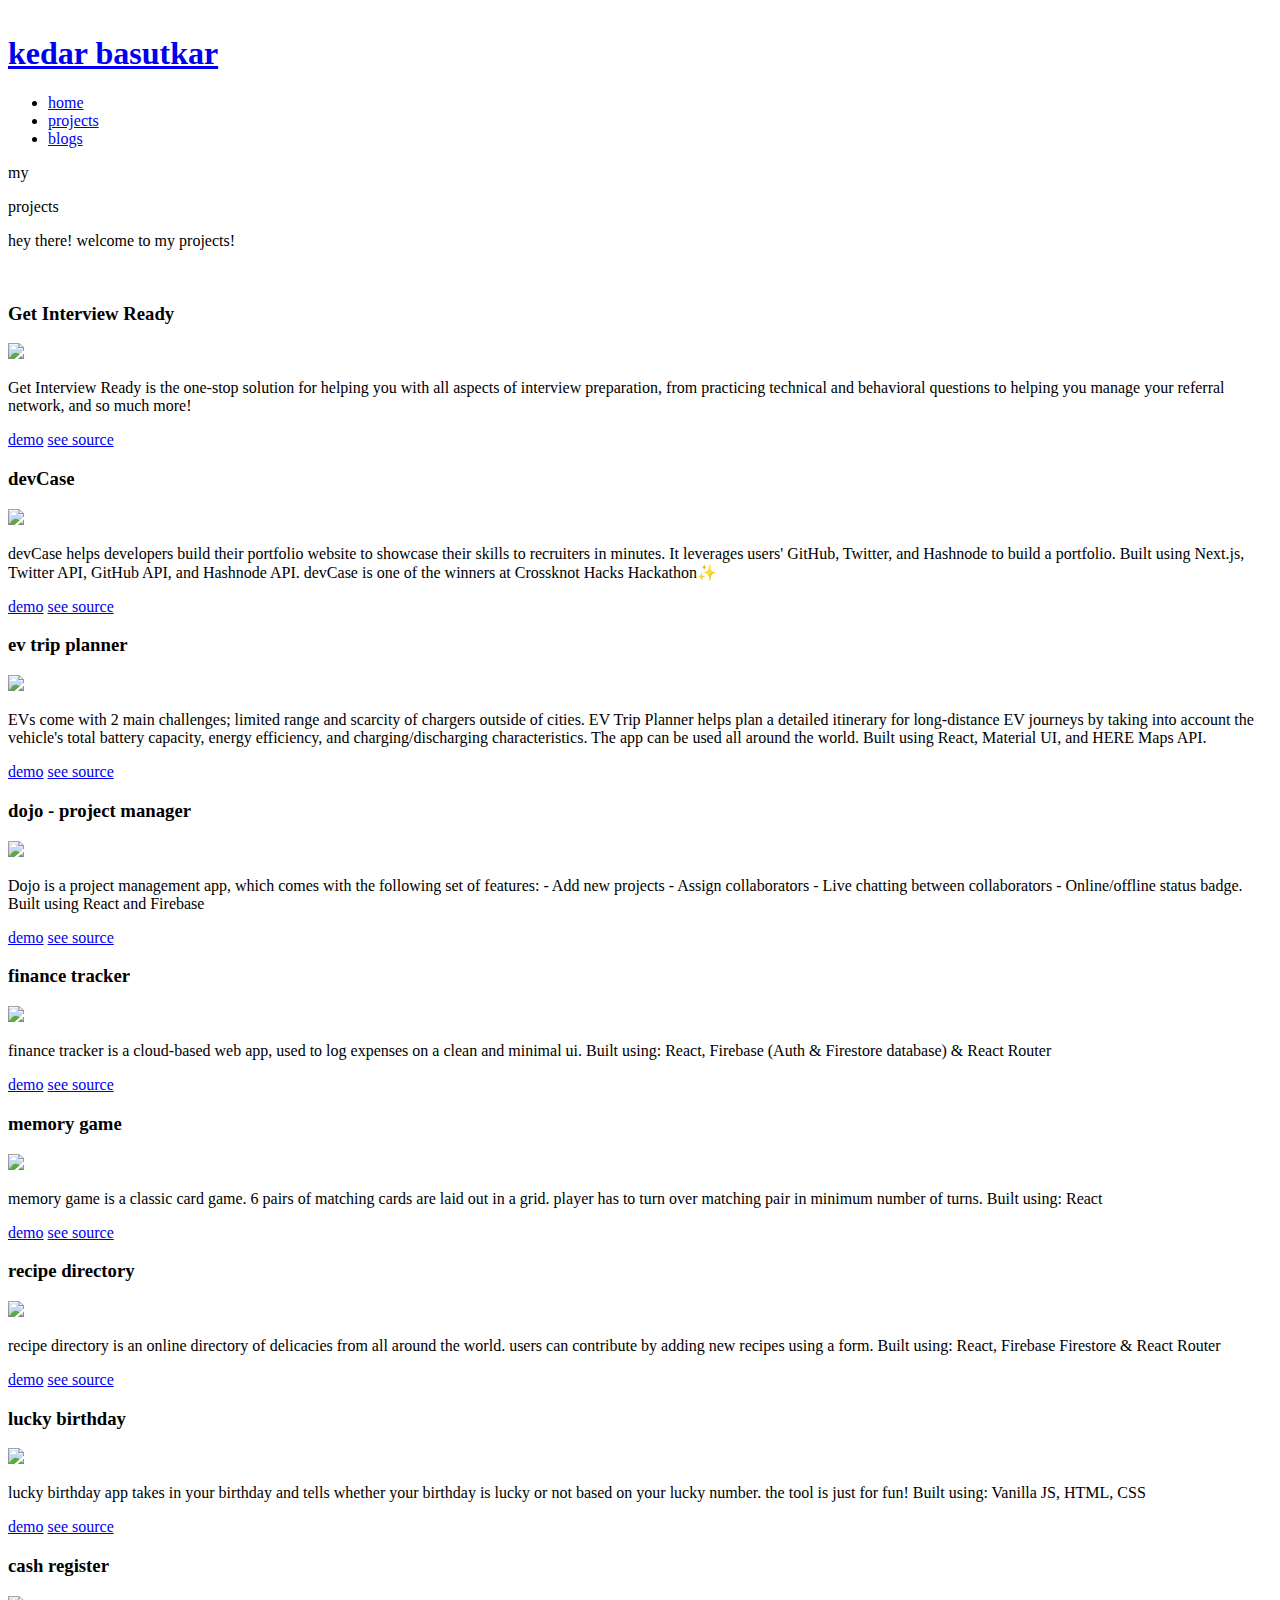
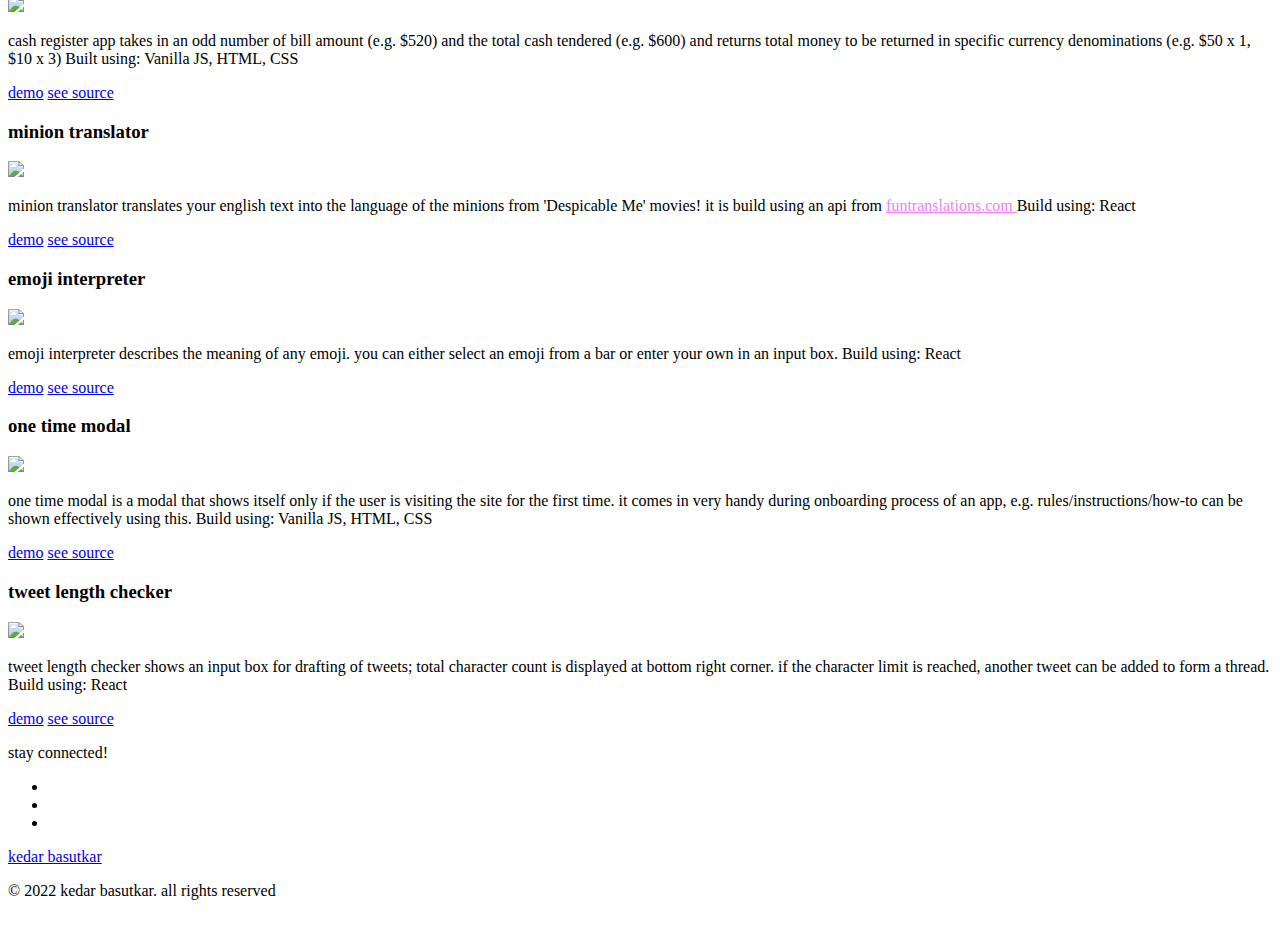
==== projects/index.html @ 1f0750a3 "Create index.html" ====
<!DOCTYPE html>
<html lang="en">
  <head>
    <meta charset="UTF-8" />
    <meta http-equiv="X-UA-Compatible" content="IE=edge" />
    <meta name="viewport" content="width=device-width, initial-scale=1.0" />
    <link href="styles.css" rel="stylesheet" />
    <link
      rel="apple-touch-icon"
      sizes="180x180"
      href="./assets/favicon/apple-touch-icon.png"
    />
    <link
      rel="icon"
      type="image/png"
      sizes="32x32"
      href="./assets/favicon/favicon-32x32.png"
    />
    <link
      rel="icon"
      type="image/png"
      sizes="16x16"
      href="./assets/favicon/favicon-16x16.png"
    />
    <link rel="manifest" href="./assets/favicon/site.webmanifest" />
    <title>kedar's portfolio</title>
  </head>
  <body>
    <header>
      <table>
        <tr>
          <td class="color1"></td>
          <td class="color2"></td>
          <td class="color3"></td>
          <td class="color4"></td>
        </tr>
      </table>
      <div class="container-header">
        <h1>
          <a href="index.html">kedar basutkar</a>
        </h1>
        <nav class="navbar">
          <ul class="nav-list">
            <li class="nav-li">
              <a class="nav-link" href="index.html">home</a>
            </li>
            <li class="nav-li">
              <a class="nav-link current-page" href="projects.html">projects</a>
            </li>
            <li class="nav-li">
              <a class="nav-link" href="blogs.html">blogs</a>
            </li>
          </ul>
        </nav>
      </div>
    </header>

    <section>
      <div class="container">
        <div class="main-info">
          <div>
            <p class="name first-name">my</p>
            <p class="name last-name">projects</p>
            <p class="message">hey there! welcome to my projects!</p>
          </div>
        </div>
        <img src="./assets/hero-projects.svg" alt="" class="img-hero" />
      </div>
      <div class="projects">
        <div class="project-item">
          <h3>Get Interview Ready</h3>
          <img src="./assets/project-getinterviewready.png" class="project-img" />
          <p>
            Get Interview Ready is the one-stop solution for helping you 
            with all aspects of interview preparation, from practicing 
            technical and behavioral questions to helping you manage your 
            referral network, and so much more!
          </p>
          <a
            href="https://get-interview-ready.vercel.app/"
            target="_blank"
            class="link-demo link-red"
            >demo</a
          >
          <a
            href="https://github.com/get-interview-ready"
            target="_blank"
            class="link-source link-red-light"
            >see source</a
          >
        </div>

        <div class="project-item">
          <h3>devCase</h3>
          <img src="./assets/project-devCase.jpg" class="project-img" />
          <p>
            devCase helps developers build their portfolio website to showcase
            their skills to recruiters in minutes. It leverages users' GitHub,
            Twitter, and Hashnode to build a portfolio. Built using Next.js,
            Twitter API, GitHub API, and Hashnode API. devCase is one of the
            winners at Crossknot Hacks Hackathon✨
          </p>
          <a
            href="https://devcase.vercel.app/"
            target="_blank"
            class="link-demo link-orange"
            >demo</a
          >
          <a
            href="https://github.com/kedaroo/devCase"
            target="_blank"
            class="link-source link-orange-light"
            >see source</a
          >
        </div>

        <div class="project-item">
          <h3>ev trip planner</h3>
          <img src="./assets/project-ev-trip-planner.png" class="project-img" />
          <p>
            EVs come with 2 main challenges; limited range and scarcity of
            chargers outside of cities. EV Trip Planner helps plan a detailed
            itinerary for long-distance EV journeys by taking into account the
            vehicle's total battery capacity, energy efficiency, and
            charging/discharging characteristics. The app can be used all around
            the world. Built using React, Material UI, and HERE Maps API.
          </p>
          <a
            href="https://ev-trip-planner.vercel.app/"
            target="_blank"
            class="link-demo link-red"
            >demo</a
          >
          <a
            href="https://github.com/kedaroo/trip-planner"
            target="_blank"
            class="link-source link-red-light"
            >see source</a
          >
        </div>

        <div class="project-item">
          <h3>dojo - project manager</h3>
          <img src="./assets/project-dojo.png" class="project-img" />
          <p>
            Dojo is a project management app, which comes with the following set
            of features: - Add new projects - Assign collaborators - Live
            chatting between collaborators - Online/offline status badge. Built
            using React and Firebase
          </p>
          <a
            href="https://project-management-app-psi.vercel.app/"
            target="_blank"
            class="link-demo link-orange"
            >demo</a
          >
          <a
            href="https://github.com/kedaroo/project-management-app"
            target="_blank"
            class="link-source link-orange-light"
            >see source</a
          >
        </div>

        <div class="project-item">
          <h3>finance tracker</h3>
          <img src="./assets/project-finance-tracker.png" class="project-img" />
          <p>
            finance tracker is a cloud-based web app, used to log expenses on a
            clean and minimal ui. Built using: React, Firebase (Auth & Firestore
            database) & React Router
          </p>
          <a
            href="https://kedar-finance-tracker.netlify.app/"
            target="_blank"
            class="link-demo link-red"
            >demo</a
          >
          <a
            href="https://github.com/kedaroo/finance-tracker"
            target="_blank"
            class="link-source link-red-light"
            >see source</a
          >
        </div>

        <div class="project-item">
          <h3>memory game</h3>
          <img src="./assets/project-memory-game.png" class="project-img" />
          <p>
            memory game is a classic card game. 6 pairs of matching cards are
            laid out in a grid. player has to turn over matching pair in minimum
            number of turns. Built using: React
          </p>
          <a
            href="https://kedar-memory-game.netlify.app/"
            target="_blank"
            class="link-demo link-orange"
            >demo</a
          >
          <a
            href="https://github.com/kedaroo/memory-game"
            target="_blank"
            class="link-source link-orange-light"
            >see source</a
          >
        </div>

        <div class="project-item">
          <h3>recipe directory</h3>
          <img
            src="./assets/project-recipe-directory.png"
            class="project-img"
          />
          <p>
            recipe directory is an online directory of delicacies from all
            around the world. users can contribute by adding new recipes using a
            form. Built using: React, Firebase Firestore & React Router
          </p>
          <a
            href="https://kedar-recipe-directory.netlify.app/"
            target="_blank"
            class="link-demo link-blue"
            >demo</a
          >
          <a
            href="https://github.com/kedaroo/recipe-directory"
            target="_blank"
            class="link-source link-blue-light"
            >see source</a
          >
        </div>

        <div class="project-item">
          <h3>lucky birthday</h3>
          <img src="./assets/project-lucky-birthday.png" class="project-img" />
          <p>
            lucky birthday app takes in your birthday and tells whether your
            birthday is lucky or not based on your lucky number. the tool is
            just for fun! Built using: Vanilla JS, HTML, CSS
          </p>
          <a
            href="https://kedar-lucky-birthday.netlify.app/"
            target="_blank"
            class="link-demo link-gray"
            >demo</a
          >
          <a
            href="https://github.com/kedaroo/lucky-birthday"
            target="_blank"
            class="link-source link-gray-light"
            >see source</a
          >
        </div>

        <div class="project-item">
          <h3>cash register</h3>
          <img src="./assets/project-cash-register.png" class="project-img" />
          <p>
            cash register app takes in an odd number of bill amount (e.g. $520)
            and the total cash tendered (e.g. $600) and returns total money to
            be returned in specific currency denominations (e.g. $50 x 1, $10 x
            3) Built using: Vanilla JS, HTML, CSS
          </p>
          <a
            href="https://kedar-cash-register.netlify.app/"
            target="_blank"
            class="link-demo link-red"
            >demo</a
          >
          <a
            href="https://github.com/kedaroo/cash-register"
            target="_blank"
            class="link-source link-red-light"
            >see source</a
          >
        </div>

        <div class="project-item">
          <h3>minion translator</h3>
          <img
            src="./assets/project-minion-translator.png"
            class="project-img"
          />
          <p>
            minion translator translates your english text into the language of
            the minions from 'Despicable Me' movies! it is build using an api
            from
            <a
              href="https://funtranslations.com/"
              target="_blank"
              ,
              style="color: violet"
            >
              funtranslations.com
            </a>
            Build using: React
          </p>
          <a
            href="https://kedar-minion-translator.netlify.app/"
            target="_blank"
            class="link-demo link-orange"
            >demo</a
          >
          <a
            href="https://github.com/kedaroo/minion-speak"
            target="_blank"
            class="link-source link-orange-light"
            >see source</a
          >
        </div>

        <div class="project-item">
          <h3>emoji interpreter</h3>
          <img
            src="./assets/project-emoji-interpreter.png"
            class="project-img"
          />
          <p>
            emoji interpreter describes the meaning of any emoji. you can either
            select an emoji from a bar or enter your own in an input box. Build
            using: React
          </p>
          <a
            href="https://kedar-emoji-interpreter.netlify.app/"
            target="_blank"
            class="link-demo link-blue"
            >demo</a
          >
          <a
            href="https://github.com/kedaroo/emoji-interpreter"
            target="_blank"
            class="link-source link-blue-light"
            >see source</a
          >
        </div>

        <div class="project-item">
          <h3>one time modal</h3>
          <img src="./assets/project-one-time-modal.png" class="project-img" />
          <p>
            one time modal is a modal that shows itself only if the user is
            visiting the site for the first time. it comes in very handy during
            onboarding process of an app, e.g. rules/instructions/how-to can be
            shown effectively using this. Build using: Vanilla JS, HTML, CSS
          </p>
          <a
            href="https://one-time-modal.netlify.app/"
            target="_blank"
            class="link-demo link-gray"
            >demo</a
          >
          <a
            href="https://github.com/kedaroo/one-time-modal"
            target="_blank"
            class="link-source link-gray-light"
            >see source</a
          >
        </div>

        <div class="project-item">
          <h3>tweet length checker</h3>
          <img
            src="./assets/project-tweet-length-checker.png"
            class="project-img"
          />
          <p>
            tweet length checker shows an input box for drafting of tweets;
            total character count is displayed at bottom right corner. if the
            character limit is reached, another tweet can be added to form a
            thread. Build using: React
          </p>
          <a
            href="https://kedar-tweet-length-checker.netlify.app/"
            target="_blank"
            class="link-demo link-red"
            >demo</a
          >
          <a
            href="https://github.com/kedaroo/tweet-length-checker"
            target="_blank"
            class="link-source link-red-light"
            >see source</a
          >
        </div>
      </div>
    </section>

    <footer>
      <div class="container-footer">
        <p class="text-center">stay connected!</p>
        <ul class="socials-list">
          <li class="socials-list-item">
            <a href="https://twitter.com/BasutkarKedar" target="_blank">
              <i class="fa-brands fa-twitter social-icon"></i>
            </a>
          </li>
          <li class="socials-list-item">
            <a href="https://github.com/kedaroo" target="_blank">
              <i class="fa-brands fa-github social-icon"></i>
            </a>
          </li>
          <li class="socials-list-item">
            <a
              href="https://www.linkedin.com/in/kedar-basutkar/"
              target="_blank"
            >
              <i class="fa-brands fa-linkedin-in social-icon"></i>
            </a>
          </li>
        </ul>
        <div class="footer-list">
          <p class="footer-name">
            <a href="index.html">kedar basutkar</a>
          </p>
          <p class="copyright-text">
            © 2022 kedar basutkar. all rights reserved
          </p>
        </div>
        <table>
          <tr>
            <td class="color1"></td>
            <td class="color2"></td>
            <td class="color3"></td>
            <td class="color4"></td>
          </tr>
        </table>
      </div>
    </footer>
  </body>
</html>
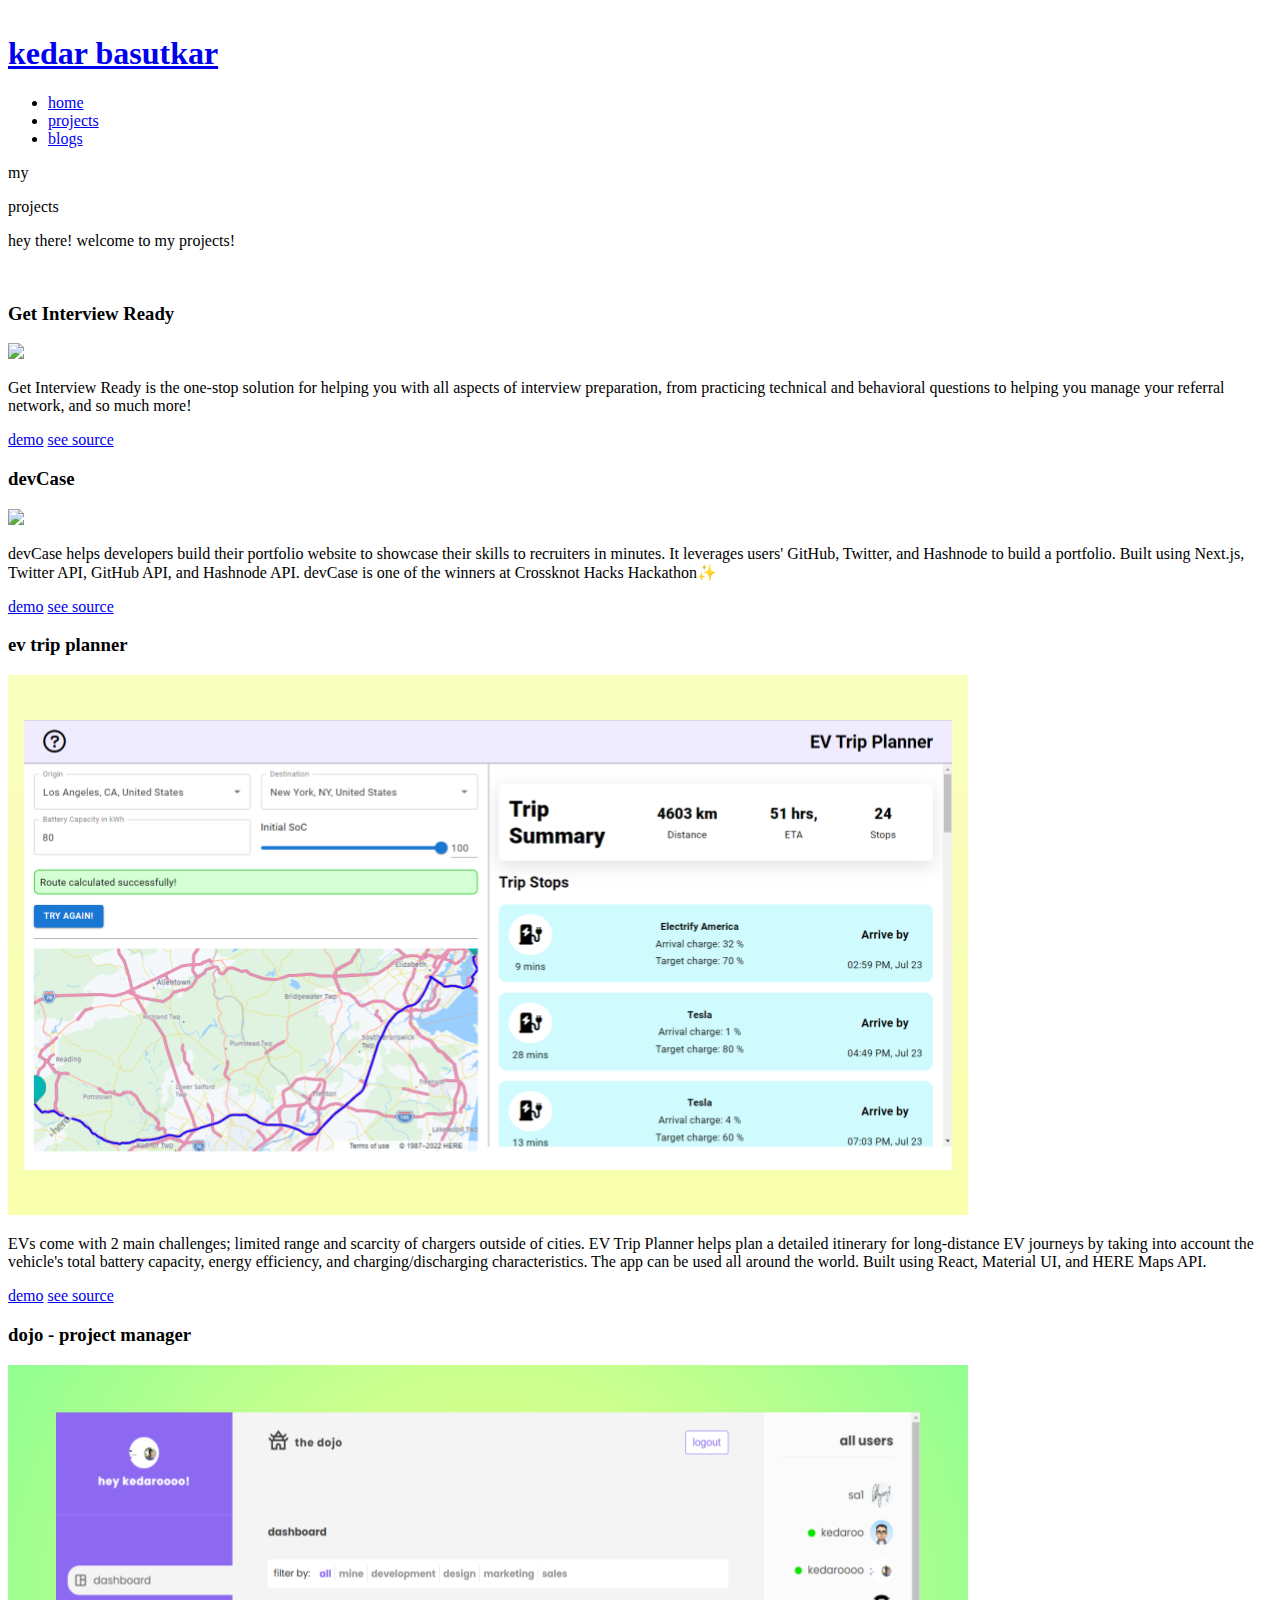
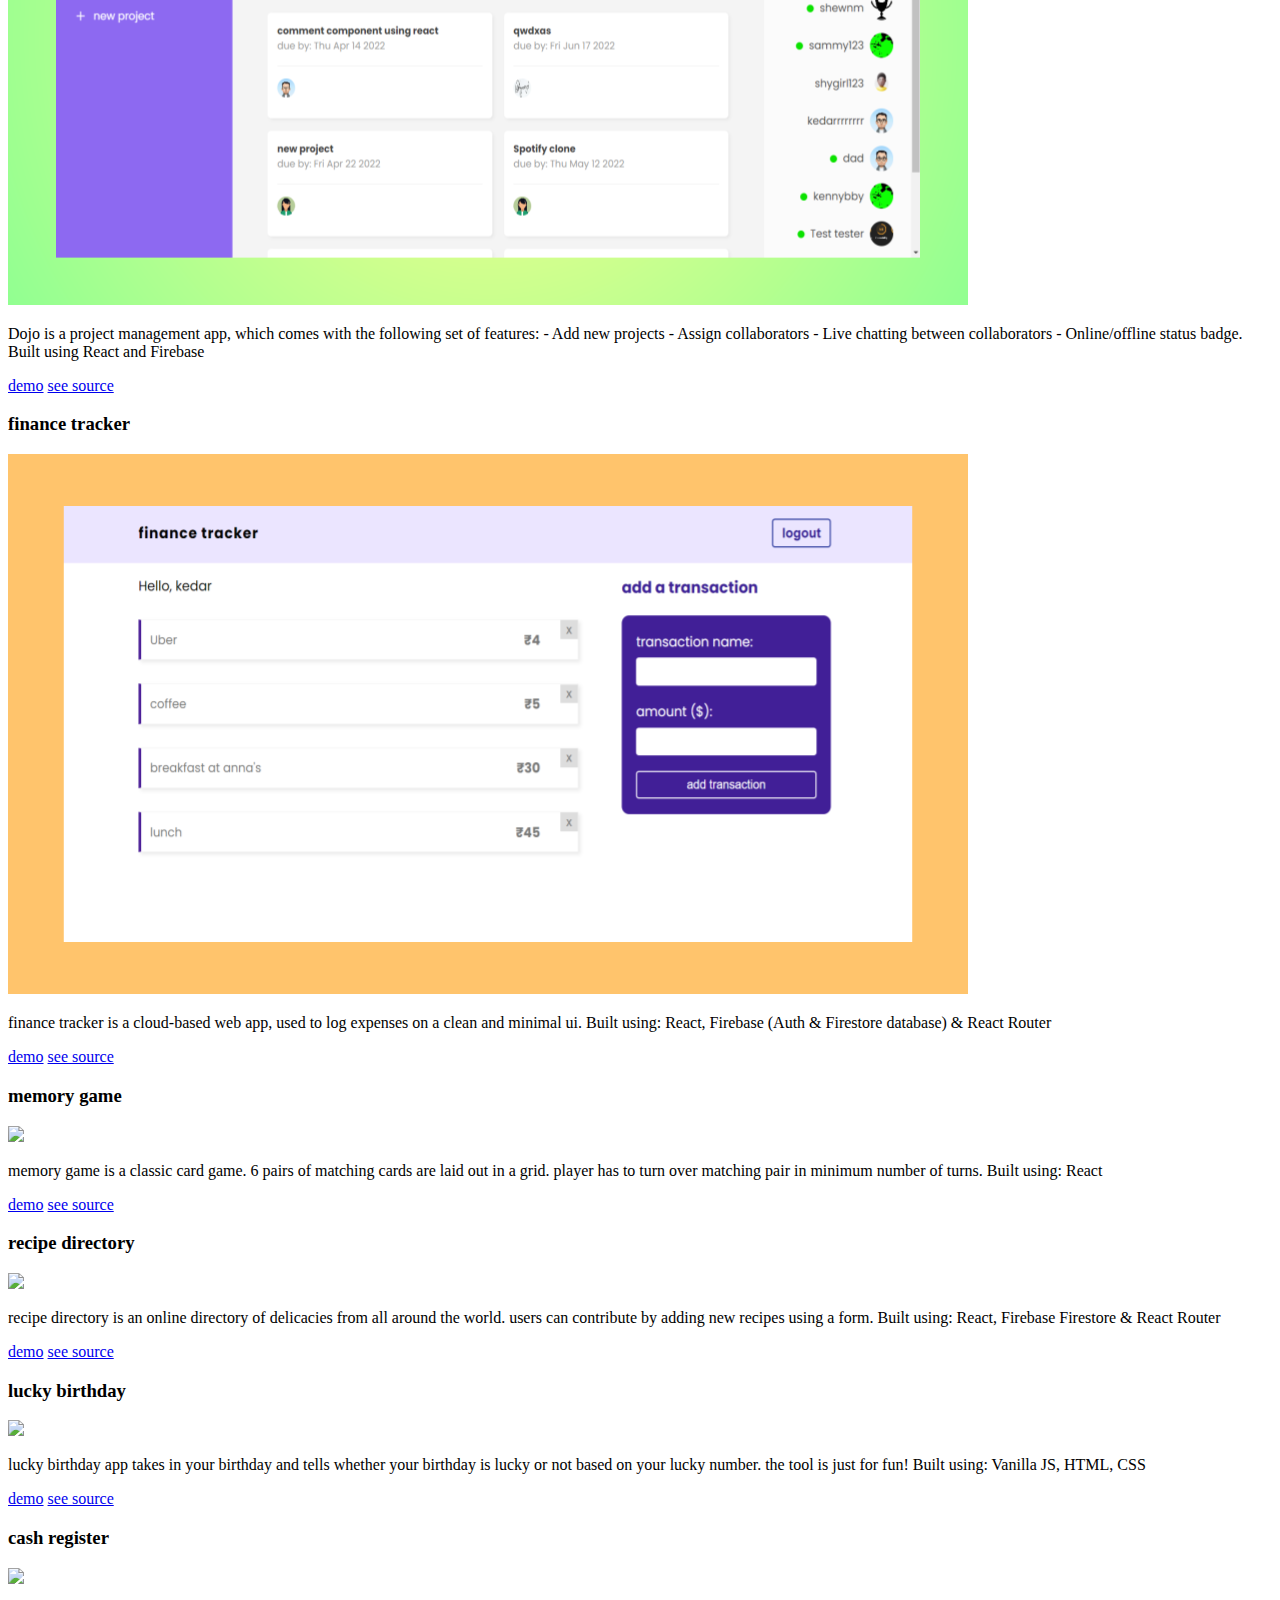
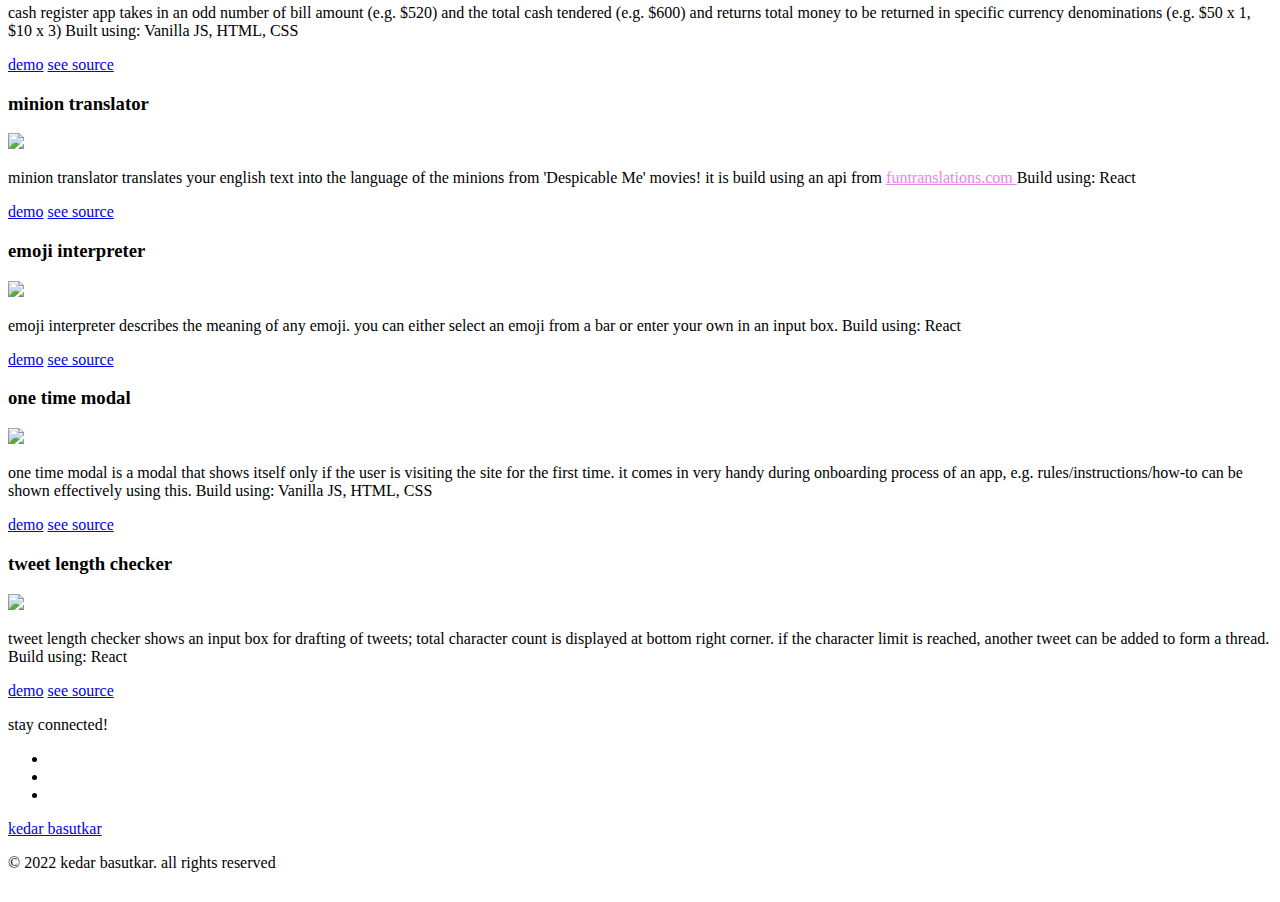
==== commit 489b0c54: "Update index.html" ====
--- a/projects/index.html
+++ b/projects/index.html
@@ -4,25 +4,25 @@
     <meta charset="UTF-8" />
     <meta http-equiv="X-UA-Compatible" content="IE=edge" />
     <meta name="viewport" content="width=device-width, initial-scale=1.0" />
-    <link href="styles.css" rel="stylesheet" />
+    <link href="../styles.css" rel="stylesheet" />
     <link
       rel="apple-touch-icon"
       sizes="180x180"
-      href="./assets/favicon/apple-touch-icon.png"
+      href="../assets/favicon/apple-touch-icon.png"
     />
     <link
       rel="icon"
       type="image/png"
       sizes="32x32"
-      href="./assets/favicon/favicon-32x32.png"
+      href="../assets/favicon/favicon-32x32.png"
     />
     <link
       rel="icon"
       type="image/png"
       sizes="16x16"
-      href="./assets/favicon/favicon-16x16.png"
+      href="../assets/favicon/favicon-16x16.png"
     />
-    <link rel="manifest" href="./assets/favicon/site.webmanifest" />
+    <link rel="manifest" href="../assets/favicon/site.webmanifest" />
     <title>kedar's portfolio</title>
   </head>
   <body>
@@ -37,18 +37,18 @@
       </table>
       <div class="container-header">
         <h1>
-          <a href="index.html">kedar basutkar</a>
+          <a href="../">kedar basutkar</a>
         </h1>
         <nav class="navbar">
           <ul class="nav-list">
             <li class="nav-li">
-              <a class="nav-link" href="index.html">home</a>
+              <a class="nav-link" href="../">home</a>
             </li>
             <li class="nav-li">
-              <a class="nav-link current-page" href="projects.html">projects</a>
+              <a class="nav-link current-page" href="/">projects</a>
             </li>
             <li class="nav-li">
-              <a class="nav-link" href="blogs.html">blogs</a>
+              <a class="nav-link" href="https://blog.kedarbasutkar.me">blogs</a>
             </li>
           </ul>
         </nav>
@@ -64,12 +64,12 @@
             <p class="message">hey there! welcome to my projects!</p>
           </div>
         </div>
-        <img src="./assets/hero-projects.svg" alt="" class="img-hero" />
+        <img src="../assets/hero-projects.svg" alt="" class="img-hero" />
       </div>
       <div class="projects">
         <div class="project-item">
           <h3>Get Interview Ready</h3>
-          <img src="./assets/project-getinterviewready.png" class="project-img" />
+          <img src="../assets/project-getinterviewready.png" class="project-img" />
           <p>
             Get Interview Ready is the one-stop solution for helping you 
             with all aspects of interview preparation, from practicing 
@@ -92,7 +92,7 @@
 
         <div class="project-item">
           <h3>devCase</h3>
-          <img src="./assets/project-devCase.jpg" class="project-img" />
+          <img src="../assets/project-devCase.jpg" class="project-img" />
           <p>
             devCase helps developers build their portfolio website to showcase
             their skills to recruiters in minutes. It leverages users' GitHub,
@@ -116,7 +116,7 @@
 
         <div class="project-item">
           <h3>ev trip planner</h3>
-          <img src="./assets/project-ev-trip-planner.png" class="project-img" />
+          <img src="../assets/project-ev-trip-planner.png" class="project-img" />
           <p>
             EVs come with 2 main challenges; limited range and scarcity of
             chargers outside of cities. EV Trip Planner helps plan a detailed
@@ -141,7 +141,7 @@
 
         <div class="project-item">
           <h3>dojo - project manager</h3>
-          <img src="./assets/project-dojo.png" class="project-img" />
+          <img src="../assets/project-dojo.png" class="project-img" />
           <p>
             Dojo is a project management app, which comes with the following set
             of features: - Add new projects - Assign collaborators - Live
@@ -164,7 +164,7 @@
 
         <div class="project-item">
           <h3>finance tracker</h3>
-          <img src="./assets/project-finance-tracker.png" class="project-img" />
+          <img src="../assets/project-finance-tracker.png" class="project-img" />
           <p>
             finance tracker is a cloud-based web app, used to log expenses on a
             clean and minimal ui. Built using: React, Firebase (Auth & Firestore
@@ -186,7 +186,7 @@
 
         <div class="project-item">
           <h3>memory game</h3>
-          <img src="./assets/project-memory-game.png" class="project-img" />
+          <img src="../assets/project-memory-game.png" class="project-img" />
           <p>
             memory game is a classic card game. 6 pairs of matching cards are
             laid out in a grid. player has to turn over matching pair in minimum
@@ -209,7 +209,7 @@
         <div class="project-item">
           <h3>recipe directory</h3>
           <img
-            src="./assets/project-recipe-directory.png"
+            src="../assets/project-recipe-directory.png"
             class="project-img"
           />
           <p>
@@ -233,7 +233,7 @@
 
         <div class="project-item">
           <h3>lucky birthday</h3>
-          <img src="./assets/project-lucky-birthday.png" class="project-img" />
+          <img src="../assets/project-lucky-birthday.png" class="project-img" />
           <p>
             lucky birthday app takes in your birthday and tells whether your
             birthday is lucky or not based on your lucky number. the tool is
@@ -255,7 +255,7 @@
 
         <div class="project-item">
           <h3>cash register</h3>
-          <img src="./assets/project-cash-register.png" class="project-img" />
+          <img src="../assets/project-cash-register.png" class="project-img" />
           <p>
             cash register app takes in an odd number of bill amount (e.g. $520)
             and the total cash tendered (e.g. $600) and returns total money to
@@ -279,7 +279,7 @@
         <div class="project-item">
           <h3>minion translator</h3>
           <img
-            src="./assets/project-minion-translator.png"
+            src="../assets/project-minion-translator.png"
             class="project-img"
           />
           <p>
@@ -313,7 +313,7 @@
         <div class="project-item">
           <h3>emoji interpreter</h3>
           <img
-            src="./assets/project-emoji-interpreter.png"
+            src="../assets/project-emoji-interpreter.png"
             class="project-img"
           />
           <p>
@@ -337,7 +337,7 @@
 
         <div class="project-item">
           <h3>one time modal</h3>
-          <img src="./assets/project-one-time-modal.png" class="project-img" />
+          <img src="../assets/project-one-time-modal.png" class="project-img" />
           <p>
             one time modal is a modal that shows itself only if the user is
             visiting the site for the first time. it comes in very handy during
@@ -361,7 +361,7 @@
         <div class="project-item">
           <h3>tweet length checker</h3>
           <img
-            src="./assets/project-tweet-length-checker.png"
+            src="../assets/project-tweet-length-checker.png"
             class="project-img"
           />
           <p>
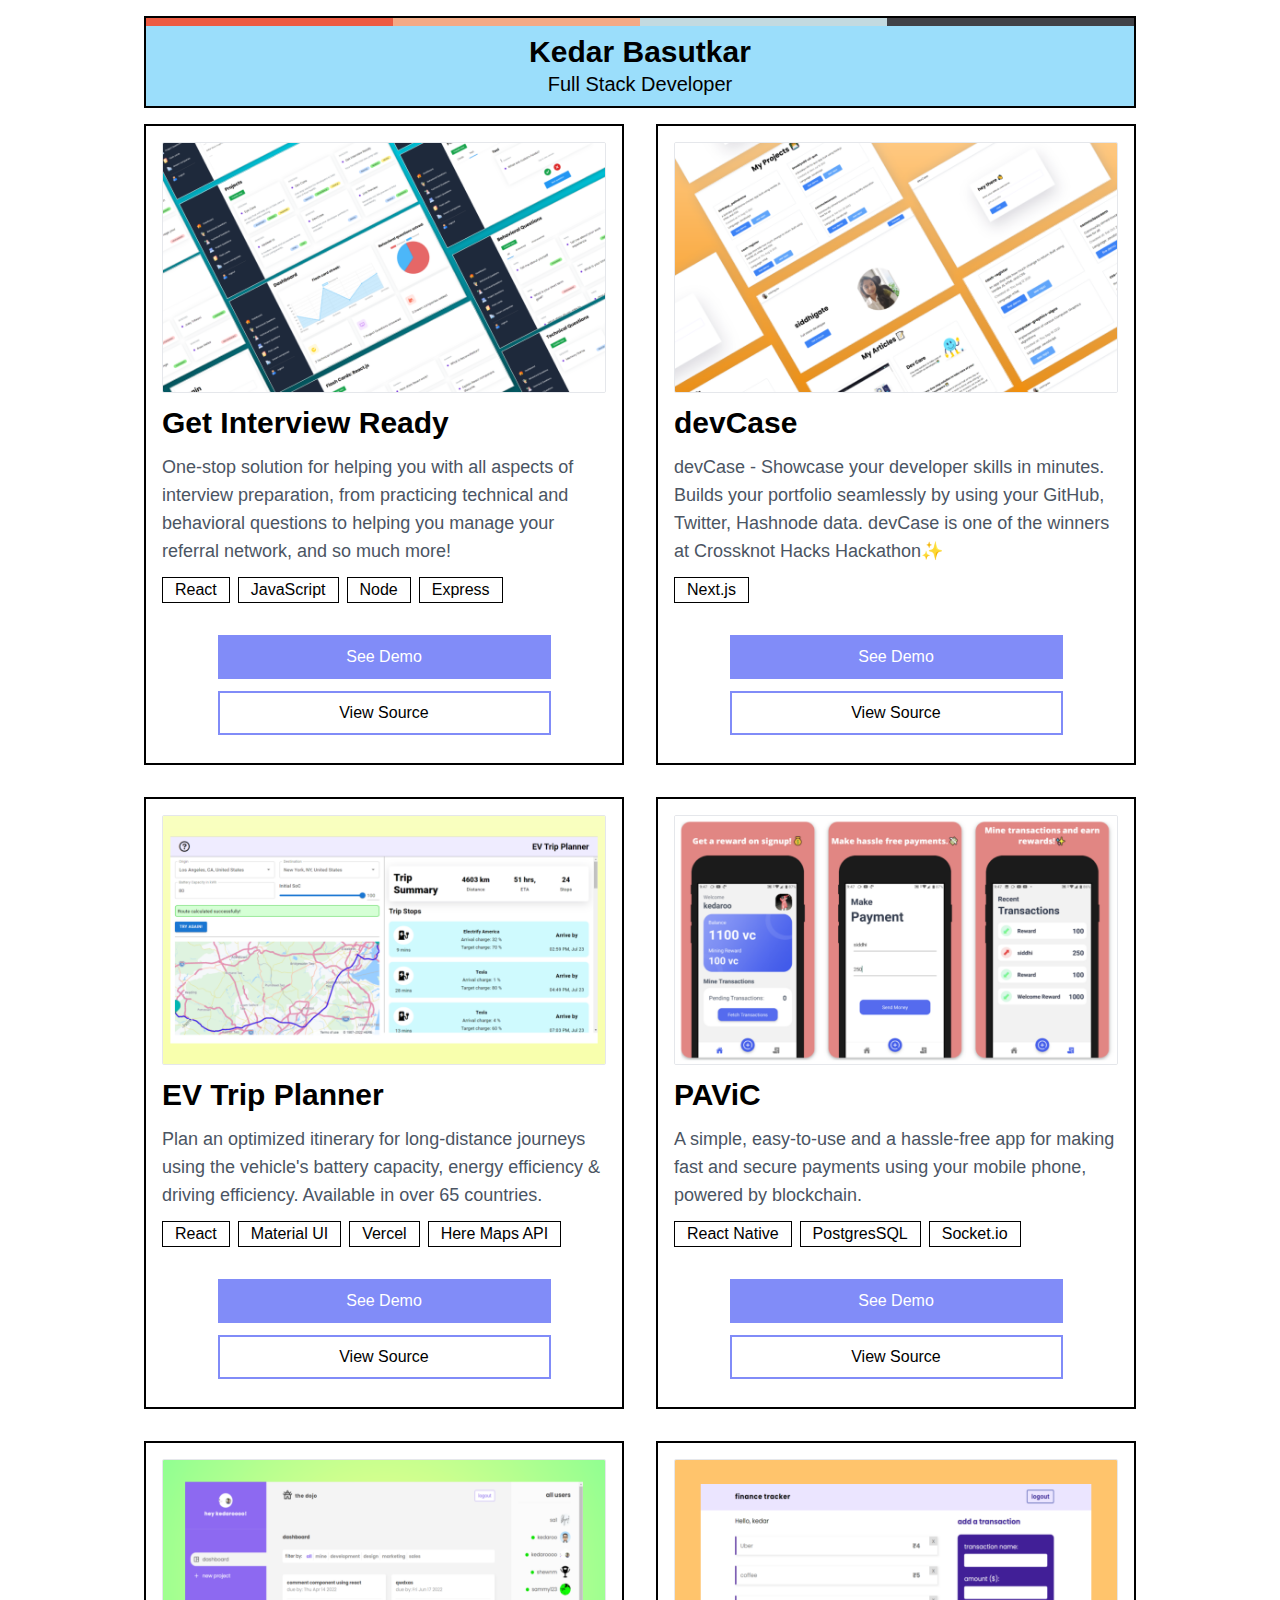
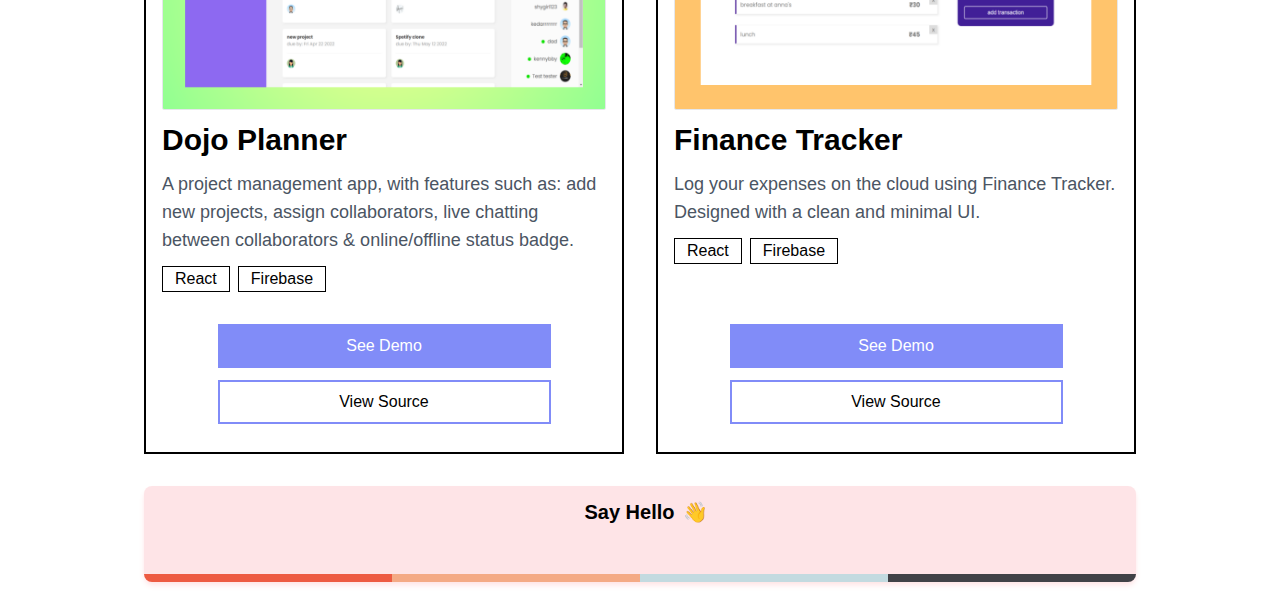
==== commit 08a20d16: "fix projects" ====
--- a/projects/index.html
+++ b/projects/index.html
@@ -1,431 +1,278 @@
 <!DOCTYPE html>
 <html lang="en">
-  <head>
-    <meta charset="UTF-8" />
-    <meta http-equiv="X-UA-Compatible" content="IE=edge" />
-    <meta name="viewport" content="width=device-width, initial-scale=1.0" />
-    <link href="../styles.css" rel="stylesheet" />
-    <link
-      rel="apple-touch-icon"
-      sizes="180x180"
-      href="../assets/favicon/apple-touch-icon.png"
-    />
-    <link
-      rel="icon"
-      type="image/png"
-      sizes="32x32"
-      href="../assets/favicon/favicon-32x32.png"
-    />
-    <link
-      rel="icon"
-      type="image/png"
-      sizes="16x16"
-      href="../assets/favicon/favicon-16x16.png"
-    />
-    <link rel="manifest" href="../assets/favicon/site.webmanifest" />
-    <title>kedar's portfolio</title>
-  </head>
-  <body>
-    <header>
-      <table>
-        <tr>
-          <td class="color1"></td>
-          <td class="color2"></td>
-          <td class="color3"></td>
-          <td class="color4"></td>
-        </tr>
-      </table>
-      <div class="container-header">
-        <h1>
-          <a href="../">kedar basutkar</a>
-        </h1>
-        <nav class="navbar">
-          <ul class="nav-list">
-            <li class="nav-li">
-              <a class="nav-link" href="../">home</a>
-            </li>
-            <li class="nav-li">
-              <a class="nav-link current-page" href="/">projects</a>
-            </li>
-            <li class="nav-li">
-              <a class="nav-link" href="https://blog.kedarbasutkar.me">blogs</a>
-            </li>
-          </ul>
-        </nav>
-      </div>
-    </header>
-
-    <section>
-      <div class="container">
-        <div class="main-info">
-          <div>
-            <p class="name first-name">my</p>
-            <p class="name last-name">projects</p>
-            <p class="message">hey there! welcome to my projects!</p>
+
+<head>
+  <meta charset="UTF-8" />
+  <meta http-equiv="X-UA-Compatible" content="IE=edge" />
+  <meta name="viewport" content="width=device-width, initial-scale=1.0" />
+  <link rel="stylesheet" href="../css/style.css" />
+  <link rel="stylesheet" href="https://cdnjs.cloudflare.com/ajax/libs/font-awesome/6.2.0/css/all.min.css"
+    integrity="sha512-xh6O/CkQoPOWDdYTDqeRdPCVd1SpvCA9XXcUnZS2FmJNp1coAFzvtCN9BmamE+4aHK8yyUHUSCcJHgXloTyT2A=="
+    crossorigin="anonymous" referrerpolicy="no-referrer" />
+  <link rel="apple-touch-icon" sizes="180x180" href="/apple-touch-icon.png" />
+  <link rel="icon" type="image/png" sizes="32x32" href="/favicon-32x32.png" />
+  <link rel="icon" type="image/png" sizes="16x16" href="/favicon-16x16.png" />
+  <link rel="manifest" href="/site.webmanifest" />
+  <title>Kedar Basutkar - Full Stack Developer</title>
+</head>
+
+<body>
+  <div class="background mx-auto flex h-screen max-w-5xl flex-col p-4 transition-all dark:text-gray-200">
+    <!-- Hero Section -->
+    <div
+      class="relative w-full transform border-2 border-black bg-sky-400/50 text-center transition-all hover:shadow-3xl dark:shadow-sky-400">
+      <!-- Color Bar -->
+      <div class="mb-2 grid h-2 grid-cols-4">
+        <div class="bg-hero-red"></div>
+        <div class="bg-hero-orange"></div>
+        <div class="bg-hero-blue"></div>
+        <div class="bg-hero-gray"></div>
+      </div>
+      <!--  -->
+      <h1 class="transform text-3xl font-bold transition-all hover:scale-105">
+        <a href="https://kedarbasutkar.me/">Kedar Basutkar</a>
+      </h1>
+      <h3 class="mb-2 text-xl">Full Stack Developer</h3>
+      <i class="fa-regular fa-sun absolute right-4 bottom-1/3 cursor-pointer text-xl hover:animate-wiggle md:right-8 md:text-2xl"
+        id="dark-mode-btn"></i>
+    </div>
+    <!--  -->
+
+    <!-- Grid Container -->
+    <div class="mt-4 grid flex-1 grid-cols-1 gap-8 pb-4 md:grid-cols-2">
+      <!-- Get Interview Ready Card -->
+      <div class="project-card-container">
+        <!-- Project Image -->
+        <img src="../assets/interviewready.png" class="project-mockup" alt="app demo" />
+
+        <!-- Title & Descriptions -->
+
+        <h2 class="my-3 text-3xl">Get Interview Ready</h2>
+
+        <p class="project-description">
+          One-stop solution for helping you with all aspects of interview
+          preparation, from practicing technical and behavioral questions to
+          helping you manage your referral network, and so much more!
+        </p>
+
+        <!-- Tech Stack -->
+
+        <div class="tech-stack-container">
+          <div class="tech-stack-pill">React</div>
+          <div class="tech-stack-pill">JavaScript</div>
+          <div class="tech-stack-pill">Node</div>
+          <div class="tech-stack-pill">Express</div>
+        </div>
+
+        <!-- Buttons -->
+        <div class="project-btn-container">
+          <a href="https://get-interview-ready.vercel.app/" class="primary-link">See Demo</a>
+          <a href="https://github.com/get-interview-ready" class="secondary-link">View Source</a>
+        </div>
+      </div>
+      <!--  -->
+
+      <!-- devCase Card -->
+      <div class="project-card-container">
+        <!-- Project Image -->
+        <img src="../assets/devcase.png" class="project-mockup" alt="app demo" />
+
+        <!-- Title & Descriptions -->
+
+        <h2 class="my-3 text-3xl">devCase</h2>
+
+        <p class="project-description">
+          devCase - Showcase your developer skills in minutes. Builds your
+          portfolio seamlessly by using your GitHub, Twitter, Hashnode data.
+          devCase is one of the winners at Crossknot Hacks Hackathon✨
+        </p>
+
+        <!-- Tech Stack -->
+
+        <div class="tech-stack-container">
+          <div class="tech-stack-pill">Next.js</div>
+        </div>
+
+        <!-- Buttons -->
+        <div class="project-btn-container">
+          <a href="https://devcase.vercel.app/" class="primary-link">See Demo
+          </a>
+          <a href="https://github.com/kedaroo/devCase" class="secondary-link">View Source
+          </a>
+        </div>
+      </div>
+      <!--  -->
+
+      <!-- EV Trip Planner Card -->
+      <div class="project-card-container">
+        <!-- Project Image -->
+        <img src="../assets/project-ev-trip-planner.png" class="project-mockup" alt="app demo" />
+
+        <!-- Title & Descriptions -->
+
+        <h2 class="my-3 text-3xl">EV Trip Planner</h2>
+
+        <p class="project-description">
+          Plan an optimized itinerary for long-distance journeys using the
+          vehicle's battery capacity, energy efficiency & driving efficiency.
+          Available in over 65 countries.
+        </p>
+
+        <!-- Tech Stack -->
+
+        <div class="tech-stack-container">
+          <div class="tech-stack-pill">React</div>
+          <div class="tech-stack-pill">Material UI</div>
+          <div class="tech-stack-pill">Vercel</div>
+          <div class="tech-stack-pill">Here Maps API</div>
+        </div>
+
+        <!-- Buttons -->
+        <div class="project-btn-container">
+          <a href="https://ev-trip-planner.vercel.app/" class="primary-link">See Demo
+          </a>
+          <a href="https://github.com/kedaroo/trip-planner" class="secondary-link">View Source
+          </a>
+        </div>
+      </div>
+      <!--  -->
+
+      <!-- PAViC Card -->
+      <div class="project-card-container">
+        <!-- Project Image -->
+        <img src="../assets/PAViC.png" class="project-mockup" alt="app demo" />
+
+        <!-- Title & Descriptions -->
+
+        <h2 class="my-3 text-3xl">PAViC</h2>
+
+        <p class="project-description">
+          A simple, easy-to-use and a hassle-free app for making fast and
+          secure payments using your mobile phone, powered by blockchain.
+        </p>
+
+        <!-- Tech Stack -->
+
+        <div class="tech-stack-container">
+          <div class="tech-stack-pill">React Native</div>
+          <div class="tech-stack-pill">PostgresSQL</div>
+          <div class="tech-stack-pill">Socket.io</div>
+        </div>
+
+        <!-- Buttons -->
+        <div class="project-btn-container">
+          <a href="https://play.google.com/store/apps/details?id=com.kedaroo.pave&hl=en&gl=US" class="primary-link">See
+            Demo
+          </a>
+          <a href="https://github.com/kedaroo/PAViC" class="secondary-link">View Source
+          </a>
+        </div>
+      </div>
+      <!--  -->
+
+      <!-- DOJO Card -->
+      <div class="project-card-container">
+        <!-- Project Image -->
+        <img src="../assets/project-dojo.png" class="project-mockup" alt="app demo" />
+
+        <!-- Title & Descriptions -->
+
+        <h2 class="my-3 text-3xl">Dojo Planner</h2>
+
+        <p class="project-description">
+          A project management app, with features such as: add new projects,
+          assign collaborators, live chatting between collaborators &
+          online/offline status badge.
+        </p>
+
+        <!-- Tech Stack -->
+
+        <div class="tech-stack-container">
+          <div class="tech-stack-pill">React</div>
+          <div class="tech-stack-pill">Firebase</div>
+        </div>
+
+        <!-- Buttons -->
+        <div class="project-btn-container">
+          <a href="https://project-management-app-psi.vercel.app/" class="primary-link">See Demo
+          </a>
+          <a href="https://github.com/kedaroo/project-management-app" class="secondary-link">View Source
+          </a>
+        </div>
+      </div>
+      <!--  -->
+
+      <!-- Finance Tracker Card -->
+      <div class="project-card-container">
+        <!-- Project Image -->
+        <img src="../assets/project-finance-tracker.png" class="project-mockup" alt="app demo" />
+
+        <!-- Title & Descriptions -->
+
+        <h2 class="my-3 text-3xl">Finance Tracker</h2>
+
+        <p class="project-description">
+          Log your expenses on the cloud using Finance Tracker. Designed with
+          a clean and minimal UI.
+        </p>
+
+        <!-- Tech Stack -->
+
+        <div class="tech-stack-container">
+          <div class="tech-stack-pill">React</div>
+          <div class="tech-stack-pill">Firebase</div>
+        </div>
+
+        <!-- Buttons -->
+        <div class="project-btn-container">
+          <a href="https://kedar-finance-tracker.netlify.app/" class="primary-link">See Demo
+          </a>
+          <a href="https://github.com/kedaroo/finance-tracker" class="secondary-link">View Source
+          </a>
+        </div>
+      </div>
+      <!--  -->
+
+      <!-- Say Hello Card -->
+      <div
+        class="flex flex-col rounded-lg bg-rose-300/30 shadow-md shadow-rose-100 dark:shadow-none md:col-span-2 md:max-h-32">
+        <div class="mt-3 ml-3 flex flex-1 flex-col justify-between">
+          <div class="mb-2 flex items-center space-x-2 md:justify-center">
+            <h2>Say Hello</h2>
+            <div class="animate-wiggle text-xl">👋</div>
           </div>
-        </div>
-        <img src="../assets/hero-projects.svg" alt="" class="img-hero" />
-      </div>
-      <div class="projects">
-        <div class="project-item">
-          <h3>Get Interview Ready</h3>
-          <img src="../assets/project-getinterviewready.png" class="project-img" />
-          <p>
-            Get Interview Ready is the one-stop solution for helping you 
-            with all aspects of interview preparation, from practicing 
-            technical and behavioral questions to helping you manage your 
-            referral network, and so much more!
-          </p>
-          <a
-            href="https://get-interview-ready.vercel.app/"
-            target="_blank"
-            class="link-demo link-red"
-            >demo</a
-          >
-          <a
-            href="https://github.com/get-interview-ready"
-            target="_blank"
-            class="link-source link-red-light"
-            >see source</a
-          >
-        </div>
-
-        <div class="project-item">
-          <h3>devCase</h3>
-          <img src="../assets/project-devCase.jpg" class="project-img" />
-          <p>
-            devCase helps developers build their portfolio website to showcase
-            their skills to recruiters in minutes. It leverages users' GitHub,
-            Twitter, and Hashnode to build a portfolio. Built using Next.js,
-            Twitter API, GitHub API, and Hashnode API. devCase is one of the
-            winners at Crossknot Hacks Hackathon✨
-          </p>
-          <a
-            href="https://devcase.vercel.app/"
-            target="_blank"
-            class="link-demo link-orange"
-            >demo</a
-          >
-          <a
-            href="https://github.com/kedaroo/devCase"
-            target="_blank"
-            class="link-source link-orange-light"
-            >see source</a
-          >
-        </div>
-
-        <div class="project-item">
-          <h3>ev trip planner</h3>
-          <img src="../assets/project-ev-trip-planner.png" class="project-img" />
-          <p>
-            EVs come with 2 main challenges; limited range and scarcity of
-            chargers outside of cities. EV Trip Planner helps plan a detailed
-            itinerary for long-distance EV journeys by taking into account the
-            vehicle's total battery capacity, energy efficiency, and
-            charging/discharging characteristics. The app can be used all around
-            the world. Built using React, Material UI, and HERE Maps API.
-          </p>
-          <a
-            href="https://ev-trip-planner.vercel.app/"
-            target="_blank"
-            class="link-demo link-red"
-            >demo</a
-          >
-          <a
-            href="https://github.com/kedaroo/trip-planner"
-            target="_blank"
-            class="link-source link-red-light"
-            >see source</a
-          >
-        </div>
-
-        <div class="project-item">
-          <h3>dojo - project manager</h3>
-          <img src="../assets/project-dojo.png" class="project-img" />
-          <p>
-            Dojo is a project management app, which comes with the following set
-            of features: - Add new projects - Assign collaborators - Live
-            chatting between collaborators - Online/offline status badge. Built
-            using React and Firebase
-          </p>
-          <a
-            href="https://project-management-app-psi.vercel.app/"
-            target="_blank"
-            class="link-demo link-orange"
-            >demo</a
-          >
-          <a
-            href="https://github.com/kedaroo/project-management-app"
-            target="_blank"
-            class="link-source link-orange-light"
-            >see source</a
-          >
-        </div>
-
-        <div class="project-item">
-          <h3>finance tracker</h3>
-          <img src="../assets/project-finance-tracker.png" class="project-img" />
-          <p>
-            finance tracker is a cloud-based web app, used to log expenses on a
-            clean and minimal ui. Built using: React, Firebase (Auth & Firestore
-            database) & React Router
-          </p>
-          <a
-            href="https://kedar-finance-tracker.netlify.app/"
-            target="_blank"
-            class="link-demo link-red"
-            >demo</a
-          >
-          <a
-            href="https://github.com/kedaroo/finance-tracker"
-            target="_blank"
-            class="link-source link-red-light"
-            >see source</a
-          >
-        </div>
-
-        <div class="project-item">
-          <h3>memory game</h3>
-          <img src="../assets/project-memory-game.png" class="project-img" />
-          <p>
-            memory game is a classic card game. 6 pairs of matching cards are
-            laid out in a grid. player has to turn over matching pair in minimum
-            number of turns. Built using: React
-          </p>
-          <a
-            href="https://kedar-memory-game.netlify.app/"
-            target="_blank"
-            class="link-demo link-orange"
-            >demo</a
-          >
-          <a
-            href="https://github.com/kedaroo/memory-game"
-            target="_blank"
-            class="link-source link-orange-light"
-            >see source</a
-          >
-        </div>
-
-        <div class="project-item">
-          <h3>recipe directory</h3>
-          <img
-            src="../assets/project-recipe-directory.png"
-            class="project-img"
-          />
-          <p>
-            recipe directory is an online directory of delicacies from all
-            around the world. users can contribute by adding new recipes using a
-            form. Built using: React, Firebase Firestore & React Router
-          </p>
-          <a
-            href="https://kedar-recipe-directory.netlify.app/"
-            target="_blank"
-            class="link-demo link-blue"
-            >demo</a
-          >
-          <a
-            href="https://github.com/kedaroo/recipe-directory"
-            target="_blank"
-            class="link-source link-blue-light"
-            >see source</a
-          >
-        </div>
-
-        <div class="project-item">
-          <h3>lucky birthday</h3>
-          <img src="../assets/project-lucky-birthday.png" class="project-img" />
-          <p>
-            lucky birthday app takes in your birthday and tells whether your
-            birthday is lucky or not based on your lucky number. the tool is
-            just for fun! Built using: Vanilla JS, HTML, CSS
-          </p>
-          <a
-            href="https://kedar-lucky-birthday.netlify.app/"
-            target="_blank"
-            class="link-demo link-gray"
-            >demo</a
-          >
-          <a
-            href="https://github.com/kedaroo/lucky-birthday"
-            target="_blank"
-            class="link-source link-gray-light"
-            >see source</a
-          >
-        </div>
-
-        <div class="project-item">
-          <h3>cash register</h3>
-          <img src="../assets/project-cash-register.png" class="project-img" />
-          <p>
-            cash register app takes in an odd number of bill amount (e.g. $520)
-            and the total cash tendered (e.g. $600) and returns total money to
-            be returned in specific currency denominations (e.g. $50 x 1, $10 x
-            3) Built using: Vanilla JS, HTML, CSS
-          </p>
-          <a
-            href="https://kedar-cash-register.netlify.app/"
-            target="_blank"
-            class="link-demo link-red"
-            >demo</a
-          >
-          <a
-            href="https://github.com/kedaroo/cash-register"
-            target="_blank"
-            class="link-source link-red-light"
-            >see source</a
-          >
-        </div>
-
-        <div class="project-item">
-          <h3>minion translator</h3>
-          <img
-            src="../assets/project-minion-translator.png"
-            class="project-img"
-          />
-          <p>
-            minion translator translates your english text into the language of
-            the minions from 'Despicable Me' movies! it is build using an api
-            from
-            <a
-              href="https://funtranslations.com/"
-              target="_blank"
-              ,
-              style="color: violet"
-            >
-              funtranslations.com
+
+          <!-- Social Icons -->
+          <div class="mr-3 mb-2 flex justify-end space-x-3 md:justify-center md:space-x-16">
+            <a href="https://twitter.com/KedarBasutkar" target="_blank">
+              <i
+                class="fa-brands fa-twitter social-link rounded-full hover:bg-twitter-blue/10 hover:text-twitter-blue"></i>
             </a>
-            Build using: React
-          </p>
-          <a
-            href="https://kedar-minion-translator.netlify.app/"
-            target="_blank"
-            class="link-demo link-orange"
-            >demo</a
-          >
-          <a
-            href="https://github.com/kedaroo/minion-speak"
-            target="_blank"
-            class="link-source link-orange-light"
-            >see source</a
-          >
-        </div>
-
-        <div class="project-item">
-          <h3>emoji interpreter</h3>
-          <img
-            src="../assets/project-emoji-interpreter.png"
-            class="project-img"
-          />
-          <p>
-            emoji interpreter describes the meaning of any emoji. you can either
-            select an emoji from a bar or enter your own in an input box. Build
-            using: React
-          </p>
-          <a
-            href="https://kedar-emoji-interpreter.netlify.app/"
-            target="_blank"
-            class="link-demo link-blue"
-            >demo</a
-          >
-          <a
-            href="https://github.com/kedaroo/emoji-interpreter"
-            target="_blank"
-            class="link-source link-blue-light"
-            >see source</a
-          >
-        </div>
-
-        <div class="project-item">
-          <h3>one time modal</h3>
-          <img src="../assets/project-one-time-modal.png" class="project-img" />
-          <p>
-            one time modal is a modal that shows itself only if the user is
-            visiting the site for the first time. it comes in very handy during
-            onboarding process of an app, e.g. rules/instructions/how-to can be
-            shown effectively using this. Build using: Vanilla JS, HTML, CSS
-          </p>
-          <a
-            href="https://one-time-modal.netlify.app/"
-            target="_blank"
-            class="link-demo link-gray"
-            >demo</a
-          >
-          <a
-            href="https://github.com/kedaroo/one-time-modal"
-            target="_blank"
-            class="link-source link-gray-light"
-            >see source</a
-          >
-        </div>
-
-        <div class="project-item">
-          <h3>tweet length checker</h3>
-          <img
-            src="../assets/project-tweet-length-checker.png"
-            class="project-img"
-          />
-          <p>
-            tweet length checker shows an input box for drafting of tweets;
-            total character count is displayed at bottom right corner. if the
-            character limit is reached, another tweet can be added to form a
-            thread. Build using: React
-          </p>
-          <a
-            href="https://kedar-tweet-length-checker.netlify.app/"
-            target="_blank"
-            class="link-demo link-red"
-            >demo</a
-          >
-          <a
-            href="https://github.com/kedaroo/tweet-length-checker"
-            target="_blank"
-            class="link-source link-red-light"
-            >see source</a
-          >
-        </div>
-      </div>
-    </section>
-
-    <footer>
-      <div class="container-footer">
-        <p class="text-center">stay connected!</p>
-        <ul class="socials-list">
-          <li class="socials-list-item">
-            <a href="https://twitter.com/BasutkarKedar" target="_blank">
-              <i class="fa-brands fa-twitter social-icon"></i>
+            <a href="https://github.com/kedaroo" target="_blank">
+              <i
+                class="fa-brands fa-github social-link rounded-full hover:bg-github-gray/10 hover:text-github-gray"></i>
             </a>
-          </li>
-          <li class="socials-list-item">
-            <a href="https://github.com/kedaroo" target="_blank">
-              <i class="fa-brands fa-github social-icon"></i>
+            <a href="https://www.linkedin.com/in/kedar-basutkar/" target="_blank">
+              <i
+                class="fa-brands fa-linkedin social-link rounded-full hover:bg-linkedin-blue/10 hover:text-linkedin-blue"></i>
             </a>
-          </li>
-          <li class="socials-list-item">
-            <a
-              href="https://www.linkedin.com/in/kedar-basutkar/"
-              target="_blank"
-            >
-              <i class="fa-brands fa-linkedin-in social-icon"></i>
-            </a>
-          </li>
-        </ul>
-        <div class="footer-list">
-          <p class="footer-name">
-            <a href="index.html">kedar basutkar</a>
-          </p>
-          <p class="copyright-text">
-            © 2022 kedar basutkar. all rights reserved
-          </p>
-        </div>
-        <table>
-          <tr>
-            <td class="color1"></td>
-            <td class="color2"></td>
-            <td class="color3"></td>
-            <td class="color4"></td>
-          </tr>
-        </table>
-      </div>
-    </footer>
-  </body>
-</html>
+          </div>
+        </div>
+        <!-- Color Bar -->
+        <div class="hidden h-2 grid-cols-4 md:grid">
+          <div class="rounded-bl-lg bg-hero-red"></div>
+          <div class="bg-hero-orange"></div>
+          <div class="bg-hero-blue"></div>
+          <div class="rounded-br-lg bg-hero-gray"></div>
+        </div>
+        <!--  -->
+        <!--  -->
+      </div>
+      <!--  -->
+    </div>
+    <!--  -->
+  </div>
+  <script src="./script.js"></script>
+</body>
+
+</html>--- a/css/style.css
+++ b/css/style.css
@@ -0,0 +1,1371 @@
+/*
+! tailwindcss v3.2.1 | MIT License | https://tailwindcss.com
+*/
+
+/*
+1. Prevent padding and border from affecting element width. (https://github.com/mozdevs/cssremedy/issues/4)
+2. Allow adding a border to an element by just adding a border-width. (https://github.com/tailwindcss/tailwindcss/pull/116)
+*/
+
+*,
+::before,
+::after {
+  box-sizing: border-box;
+  /* 1 */
+  border-width: 0;
+  /* 2 */
+  border-style: solid;
+  /* 2 */
+  border-color: #e5e7eb;
+  /* 2 */
+}
+
+::before,
+::after {
+  --tw-content: '';
+}
+
+/*
+1. Use a consistent sensible line-height in all browsers.
+2. Prevent adjustments of font size after orientation changes in iOS.
+3. Use a more readable tab size.
+4. Use the user's configured `sans` font-family by default.
+*/
+
+html {
+  line-height: 1.5;
+  /* 1 */
+  -webkit-text-size-adjust: 100%;
+  /* 2 */
+  -moz-tab-size: 4;
+  /* 3 */
+  -o-tab-size: 4;
+     tab-size: 4;
+  /* 3 */
+  font-family: Space Grotesk, sans-serif;
+  /* 4 */
+}
+
+/*
+1. Remove the margin in all browsers.
+2. Inherit line-height from `html` so users can set them as a class directly on the `html` element.
+*/
+
+body {
+  margin: 0;
+  /* 1 */
+  line-height: inherit;
+  /* 2 */
+}
+
+/*
+1. Add the correct height in Firefox.
+2. Correct the inheritance of border color in Firefox. (https://bugzilla.mozilla.org/show_bug.cgi?id=190655)
+3. Ensure horizontal rules are visible by default.
+*/
+
+hr {
+  height: 0;
+  /* 1 */
+  color: inherit;
+  /* 2 */
+  border-top-width: 1px;
+  /* 3 */
+}
+
+/*
+Add the correct text decoration in Chrome, Edge, and Safari.
+*/
+
+abbr:where([title]) {
+  -webkit-text-decoration: underline dotted;
+          text-decoration: underline dotted;
+}
+
+/*
+Remove the default font size and weight for headings.
+*/
+
+h1,
+h2,
+h3,
+h4,
+h5,
+h6 {
+  font-size: inherit;
+  font-weight: inherit;
+}
+
+/*
+Reset links to optimize for opt-in styling instead of opt-out.
+*/
+
+a {
+  color: inherit;
+  text-decoration: inherit;
+}
+
+/*
+Add the correct font weight in Edge and Safari.
+*/
+
+b,
+strong {
+  font-weight: bolder;
+}
+
+/*
+1. Use the user's configured `mono` font family by default.
+2. Correct the odd `em` font sizing in all browsers.
+*/
+
+code,
+kbd,
+samp,
+pre {
+  font-family: ui-monospace, SFMono-Regular, Menlo, Monaco, Consolas, "Liberation Mono", "Courier New", monospace;
+  /* 1 */
+  font-size: 1em;
+  /* 2 */
+}
+
+/*
+Add the correct font size in all browsers.
+*/
+
+small {
+  font-size: 80%;
+}
+
+/*
+Prevent `sub` and `sup` elements from affecting the line height in all browsers.
+*/
+
+sub,
+sup {
+  font-size: 75%;
+  line-height: 0;
+  position: relative;
+  vertical-align: baseline;
+}
+
+sub {
+  bottom: -0.25em;
+}
+
+sup {
+  top: -0.5em;
+}
+
+/*
+1. Remove text indentation from table contents in Chrome and Safari. (https://bugs.chromium.org/p/chromium/issues/detail?id=999088, https://bugs.webkit.org/show_bug.cgi?id=201297)
+2. Correct table border color inheritance in all Chrome and Safari. (https://bugs.chromium.org/p/chromium/issues/detail?id=935729, https://bugs.webkit.org/show_bug.cgi?id=195016)
+3. Remove gaps between table borders by default.
+*/
+
+table {
+  text-indent: 0;
+  /* 1 */
+  border-color: inherit;
+  /* 2 */
+  border-collapse: collapse;
+  /* 3 */
+}
+
+/*
+1. Change the font styles in all browsers.
+2. Remove the margin in Firefox and Safari.
+3. Remove default padding in all browsers.
+*/
+
+button,
+input,
+optgroup,
+select,
+textarea {
+  font-family: inherit;
+  /* 1 */
+  font-size: 100%;
+  /* 1 */
+  font-weight: inherit;
+  /* 1 */
+  line-height: inherit;
+  /* 1 */
+  color: inherit;
+  /* 1 */
+  margin: 0;
+  /* 2 */
+  padding: 0;
+  /* 3 */
+}
+
+/*
+Remove the inheritance of text transform in Edge and Firefox.
+*/
+
+button,
+select {
+  text-transform: none;
+}
+
+/*
+1. Correct the inability to style clickable types in iOS and Safari.
+2. Remove default button styles.
+*/
+
+button,
+[type='button'],
+[type='reset'],
+[type='submit'] {
+  -webkit-appearance: button;
+  /* 1 */
+  background-color: transparent;
+  /* 2 */
+  background-image: none;
+  /* 2 */
+}
+
+/*
+Use the modern Firefox focus style for all focusable elements.
+*/
+
+:-moz-focusring {
+  outline: auto;
+}
+
+/*
+Remove the additional `:invalid` styles in Firefox. (https://github.com/mozilla/gecko-dev/blob/2f9eacd9d3d995c937b4251a5557d95d494c9be1/layout/style/res/forms.css#L728-L737)
+*/
+
+:-moz-ui-invalid {
+  box-shadow: none;
+}
+
+/*
+Add the correct vertical alignment in Chrome and Firefox.
+*/
+
+progress {
+  vertical-align: baseline;
+}
+
+/*
+Correct the cursor style of increment and decrement buttons in Safari.
+*/
+
+::-webkit-inner-spin-button,
+::-webkit-outer-spin-button {
+  height: auto;
+}
+
+/*
+1. Correct the odd appearance in Chrome and Safari.
+2. Correct the outline style in Safari.
+*/
+
+[type='search'] {
+  -webkit-appearance: textfield;
+  /* 1 */
+  outline-offset: -2px;
+  /* 2 */
+}
+
+/*
+Remove the inner padding in Chrome and Safari on macOS.
+*/
+
+::-webkit-search-decoration {
+  -webkit-appearance: none;
+}
+
+/*
+1. Correct the inability to style clickable types in iOS and Safari.
+2. Change font properties to `inherit` in Safari.
+*/
+
+::-webkit-file-upload-button {
+  -webkit-appearance: button;
+  /* 1 */
+  font: inherit;
+  /* 2 */
+}
+
+/*
+Add the correct display in Chrome and Safari.
+*/
+
+summary {
+  display: list-item;
+}
+
+/*
+Removes the default spacing and border for appropriate elements.
+*/
+
+blockquote,
+dl,
+dd,
+h1,
+h2,
+h3,
+h4,
+h5,
+h6,
+hr,
+figure,
+p,
+pre {
+  margin: 0;
+}
+
+fieldset {
+  margin: 0;
+  padding: 0;
+}
+
+legend {
+  padding: 0;
+}
+
+ol,
+ul,
+menu {
+  list-style: none;
+  margin: 0;
+  padding: 0;
+}
+
+/*
+Prevent resizing textareas horizontally by default.
+*/
+
+textarea {
+  resize: vertical;
+}
+
+/*
+1. Reset the default placeholder opacity in Firefox. (https://github.com/tailwindlabs/tailwindcss/issues/3300)
+2. Set the default placeholder color to the user's configured gray 400 color.
+*/
+
+input::-moz-placeholder, textarea::-moz-placeholder {
+  opacity: 1;
+  /* 1 */
+  color: #9ca3af;
+  /* 2 */
+}
+
+input::placeholder,
+textarea::placeholder {
+  opacity: 1;
+  /* 1 */
+  color: #9ca3af;
+  /* 2 */
+}
+
+/*
+Set the default cursor for buttons.
+*/
+
+button,
+[role="button"] {
+  cursor: pointer;
+}
+
+/*
+Make sure disabled buttons don't get the pointer cursor.
+*/
+
+:disabled {
+  cursor: default;
+}
+
+/*
+1. Make replaced elements `display: block` by default. (https://github.com/mozdevs/cssremedy/issues/14)
+2. Add `vertical-align: middle` to align replaced elements more sensibly by default. (https://github.com/jensimmons/cssremedy/issues/14#issuecomment-634934210)
+   This can trigger a poorly considered lint error in some tools but is included by design.
+*/
+
+img,
+svg,
+video,
+canvas,
+audio,
+iframe,
+embed,
+object {
+  display: block;
+  /* 1 */
+  vertical-align: middle;
+  /* 2 */
+}
+
+/*
+Constrain images and videos to the parent width and preserve their intrinsic aspect ratio. (https://github.com/mozdevs/cssremedy/issues/14)
+*/
+
+img,
+video {
+  max-width: 100%;
+  height: auto;
+}
+
+/* Make elements with the HTML hidden attribute stay hidden by default */
+
+[hidden] {
+  display: none;
+}
+
+h2 {
+  font-size: 1.125rem;
+  line-height: 1.75rem;
+  font-weight: 700;
+}
+
+@media (min-width: 768px) {
+  h2 {
+    font-size: 1.25rem;
+    line-height: 1.75rem;
+  }
+
+  h4 {
+    font-size: 1.125rem;
+    line-height: 1.75rem;
+  }
+}
+
+li {
+  cursor: pointer;
+  transition-property: all;
+  transition-timing-function: cubic-bezier(0.4, 0, 0.2, 1);
+  transition-duration: 150ms;
+}
+
+li:hover {
+  margin-left: 1rem;
+  --tw-text-opacity: 1;
+  color: rgb(255 255 255 / var(--tw-text-opacity));
+}
+
+@media (min-width: 768px) {
+  li {
+    font-size: 1.125rem;
+    line-height: 1.75rem;
+  }
+
+  p {
+    font-size: 1.125rem;
+    line-height: 1.75rem;
+  }
+}
+
+*, ::before, ::after {
+  --tw-border-spacing-x: 0;
+  --tw-border-spacing-y: 0;
+  --tw-translate-x: 0;
+  --tw-translate-y: 0;
+  --tw-rotate: 0;
+  --tw-skew-x: 0;
+  --tw-skew-y: 0;
+  --tw-scale-x: 1;
+  --tw-scale-y: 1;
+  --tw-pan-x:  ;
+  --tw-pan-y:  ;
+  --tw-pinch-zoom:  ;
+  --tw-scroll-snap-strictness: proximity;
+  --tw-ordinal:  ;
+  --tw-slashed-zero:  ;
+  --tw-numeric-figure:  ;
+  --tw-numeric-spacing:  ;
+  --tw-numeric-fraction:  ;
+  --tw-ring-inset:  ;
+  --tw-ring-offset-width: 0px;
+  --tw-ring-offset-color: #fff;
+  --tw-ring-color: rgb(59 130 246 / 0.5);
+  --tw-ring-offset-shadow: 0 0 #0000;
+  --tw-ring-shadow: 0 0 #0000;
+  --tw-shadow: 0 0 #0000;
+  --tw-shadow-colored: 0 0 #0000;
+  --tw-blur:  ;
+  --tw-brightness:  ;
+  --tw-contrast:  ;
+  --tw-grayscale:  ;
+  --tw-hue-rotate:  ;
+  --tw-invert:  ;
+  --tw-saturate:  ;
+  --tw-sepia:  ;
+  --tw-drop-shadow:  ;
+  --tw-backdrop-blur:  ;
+  --tw-backdrop-brightness:  ;
+  --tw-backdrop-contrast:  ;
+  --tw-backdrop-grayscale:  ;
+  --tw-backdrop-hue-rotate:  ;
+  --tw-backdrop-invert:  ;
+  --tw-backdrop-opacity:  ;
+  --tw-backdrop-saturate:  ;
+  --tw-backdrop-sepia:  ;
+}
+
+::-webkit-backdrop {
+  --tw-border-spacing-x: 0;
+  --tw-border-spacing-y: 0;
+  --tw-translate-x: 0;
+  --tw-translate-y: 0;
+  --tw-rotate: 0;
+  --tw-skew-x: 0;
+  --tw-skew-y: 0;
+  --tw-scale-x: 1;
+  --tw-scale-y: 1;
+  --tw-pan-x:  ;
+  --tw-pan-y:  ;
+  --tw-pinch-zoom:  ;
+  --tw-scroll-snap-strictness: proximity;
+  --tw-ordinal:  ;
+  --tw-slashed-zero:  ;
+  --tw-numeric-figure:  ;
+  --tw-numeric-spacing:  ;
+  --tw-numeric-fraction:  ;
+  --tw-ring-inset:  ;
+  --tw-ring-offset-width: 0px;
+  --tw-ring-offset-color: #fff;
+  --tw-ring-color: rgb(59 130 246 / 0.5);
+  --tw-ring-offset-shadow: 0 0 #0000;
+  --tw-ring-shadow: 0 0 #0000;
+  --tw-shadow: 0 0 #0000;
+  --tw-shadow-colored: 0 0 #0000;
+  --tw-blur:  ;
+  --tw-brightness:  ;
+  --tw-contrast:  ;
+  --tw-grayscale:  ;
+  --tw-hue-rotate:  ;
+  --tw-invert:  ;
+  --tw-saturate:  ;
+  --tw-sepia:  ;
+  --tw-drop-shadow:  ;
+  --tw-backdrop-blur:  ;
+  --tw-backdrop-brightness:  ;
+  --tw-backdrop-contrast:  ;
+  --tw-backdrop-grayscale:  ;
+  --tw-backdrop-hue-rotate:  ;
+  --tw-backdrop-invert:  ;
+  --tw-backdrop-opacity:  ;
+  --tw-backdrop-saturate:  ;
+  --tw-backdrop-sepia:  ;
+}
+
+::backdrop {
+  --tw-border-spacing-x: 0;
+  --tw-border-spacing-y: 0;
+  --tw-translate-x: 0;
+  --tw-translate-y: 0;
+  --tw-rotate: 0;
+  --tw-skew-x: 0;
+  --tw-skew-y: 0;
+  --tw-scale-x: 1;
+  --tw-scale-y: 1;
+  --tw-pan-x:  ;
+  --tw-pan-y:  ;
+  --tw-pinch-zoom:  ;
+  --tw-scroll-snap-strictness: proximity;
+  --tw-ordinal:  ;
+  --tw-slashed-zero:  ;
+  --tw-numeric-figure:  ;
+  --tw-numeric-spacing:  ;
+  --tw-numeric-fraction:  ;
+  --tw-ring-inset:  ;
+  --tw-ring-offset-width: 0px;
+  --tw-ring-offset-color: #fff;
+  --tw-ring-color: rgb(59 130 246 / 0.5);
+  --tw-ring-offset-shadow: 0 0 #0000;
+  --tw-ring-shadow: 0 0 #0000;
+  --tw-shadow: 0 0 #0000;
+  --tw-shadow-colored: 0 0 #0000;
+  --tw-blur:  ;
+  --tw-brightness:  ;
+  --tw-contrast:  ;
+  --tw-grayscale:  ;
+  --tw-hue-rotate:  ;
+  --tw-invert:  ;
+  --tw-saturate:  ;
+  --tw-sepia:  ;
+  --tw-drop-shadow:  ;
+  --tw-backdrop-blur:  ;
+  --tw-backdrop-brightness:  ;
+  --tw-backdrop-contrast:  ;
+  --tw-backdrop-grayscale:  ;
+  --tw-backdrop-hue-rotate:  ;
+  --tw-backdrop-invert:  ;
+  --tw-backdrop-opacity:  ;
+  --tw-backdrop-saturate:  ;
+  --tw-backdrop-sepia:  ;
+}
+
+.card {
+  transform: translate(var(--tw-translate-x), var(--tw-translate-y)) rotate(var(--tw-rotate)) skewX(var(--tw-skew-x)) skewY(var(--tw-skew-y)) scaleX(var(--tw-scale-x)) scaleY(var(--tw-scale-y));
+  border-width: 2px;
+  --tw-border-opacity: 1;
+  border-color: rgb(0 0 0 / var(--tw-border-opacity));
+  --tw-bg-opacity: 0.6;
+  padding: 0.75rem;
+  transition-property: all;
+  transition-duration: 200ms;
+  transition-timing-function: cubic-bezier(0.4, 0, 0.2, 1);
+}
+
+.card:hover {
+  --tw-scale-x: .95;
+  --tw-scale-y: .95;
+  transform: translate(var(--tw-translate-x), var(--tw-translate-y)) rotate(var(--tw-rotate)) skewX(var(--tw-skew-x)) skewY(var(--tw-skew-y)) scaleX(var(--tw-scale-x)) scaleY(var(--tw-scale-y));
+  --tw-shadow: 8px 8px rgba(0, 0, 0);
+  --tw-shadow-colored: 8px 8px var(--tw-shadow-color);
+  box-shadow: var(--tw-ring-offset-shadow, 0 0 #0000), var(--tw-ring-shadow, 0 0 #0000), var(--tw-shadow);
+}
+
+.social-link {
+  transform: translate(var(--tw-translate-x), var(--tw-translate-y)) rotate(var(--tw-rotate)) skewX(var(--tw-skew-x)) skewY(var(--tw-skew-y)) scaleX(var(--tw-scale-x)) scaleY(var(--tw-scale-y));
+  padding: 0.5rem;
+  font-size: 1.5rem;
+  line-height: 2rem;
+  transition-property: all;
+  transition-timing-function: cubic-bezier(0.4, 0, 0.2, 1);
+  transition-duration: 150ms;
+}
+
+.social-link:hover {
+  --tw-scale-x: 1.1;
+  --tw-scale-y: 1.1;
+  transform: translate(var(--tw-translate-x), var(--tw-translate-y)) rotate(var(--tw-rotate)) skewX(var(--tw-skew-x)) skewY(var(--tw-skew-y)) scaleX(var(--tw-scale-x)) scaleY(var(--tw-scale-y));
+}
+
+.skill-pill {
+  border-width: 1px;
+  --tw-border-opacity: 1;
+  border-color: rgb(0 0 0 / var(--tw-border-opacity));
+  --tw-bg-opacity: 1;
+  background-color: rgb(255 255 255 / var(--tw-bg-opacity));
+  padding-left: 0.5rem;
+  padding-right: 0.5rem;
+  font-size: 0.875rem;
+  line-height: 1.25rem;
+}
+
+.dark .skill-pill {
+  background-color: rgb(199 210 254 / 0.1);
+}
+
+.project-mockup {
+  border-radius: 0.125rem;
+  border-width: 1px;
+}
+
+.project-description {
+  --tw-text-opacity: 1;
+  color: rgb(75 85 99 / var(--tw-text-opacity));
+}
+
+.dark .project-description {
+  --tw-text-opacity: 1;
+  color: rgb(107 114 128 / var(--tw-text-opacity));
+}
+
+.tech-stack-pill {
+  border-width: 1px;
+  --tw-border-opacity: 1;
+  border-color: rgb(0 0 0 / var(--tw-border-opacity));
+  padding-left: 0.75rem;
+  padding-right: 0.75rem;
+}
+
+.primary-link {
+  transform: translate(var(--tw-translate-x), var(--tw-translate-y)) rotate(var(--tw-rotate)) skewX(var(--tw-skew-x)) skewY(var(--tw-skew-y)) scaleX(var(--tw-scale-x)) scaleY(var(--tw-scale-y));
+  border-width: 2px;
+  --tw-border-opacity: 1;
+  border-color: rgb(129 140 248 / var(--tw-border-opacity));
+  --tw-bg-opacity: 1;
+  background-color: rgb(129 140 248 / var(--tw-bg-opacity));
+  padding-left: 1rem;
+  padding-right: 1rem;
+  padding-top: 0.5rem;
+  padding-bottom: 0.5rem;
+  --tw-text-opacity: 1;
+  color: rgb(255 255 255 / var(--tw-text-opacity));
+  transition-property: all;
+  transition-timing-function: cubic-bezier(0.4, 0, 0.2, 1);
+  transition-duration: 150ms;
+}
+
+.primary-link:hover {
+  --tw-scale-x: 1.05;
+  --tw-scale-y: 1.05;
+  transform: translate(var(--tw-translate-x), var(--tw-translate-y)) rotate(var(--tw-rotate)) skewX(var(--tw-skew-x)) skewY(var(--tw-skew-y)) scaleX(var(--tw-scale-x)) scaleY(var(--tw-scale-y));
+  --tw-shadow: 8px 8px rgba(0, 0, 0);
+  --tw-shadow-colored: 8px 8px var(--tw-shadow-color);
+  box-shadow: var(--tw-ring-offset-shadow, 0 0 #0000), var(--tw-ring-shadow, 0 0 #0000), var(--tw-shadow);
+}
+
+.secondary-link {
+  transform: translate(var(--tw-translate-x), var(--tw-translate-y)) rotate(var(--tw-rotate)) skewX(var(--tw-skew-x)) skewY(var(--tw-skew-y)) scaleX(var(--tw-scale-x)) scaleY(var(--tw-scale-y));
+  border-width: 2px;
+  --tw-border-opacity: 1;
+  border-color: rgb(129 140 248 / var(--tw-border-opacity));
+  padding-left: 1rem;
+  padding-right: 1rem;
+  padding-top: 0.5rem;
+  padding-bottom: 0.5rem;
+  transition-property: all;
+  transition-timing-function: cubic-bezier(0.4, 0, 0.2, 1);
+  transition-duration: 150ms;
+}
+
+.secondary-link:hover {
+  --tw-scale-x: 1.05;
+  --tw-scale-y: 1.05;
+  transform: translate(var(--tw-translate-x), var(--tw-translate-y)) rotate(var(--tw-rotate)) skewX(var(--tw-skew-x)) skewY(var(--tw-skew-y)) scaleX(var(--tw-scale-x)) scaleY(var(--tw-scale-y));
+  --tw-shadow: 8px 8px rgba(0, 0, 0);
+  --tw-shadow-colored: 8px 8px var(--tw-shadow-color);
+  box-shadow: var(--tw-ring-offset-shadow, 0 0 #0000), var(--tw-ring-shadow, 0 0 #0000), var(--tw-shadow);
+}
+
+.project-btn-container {
+  margin-left: auto;
+  margin-right: auto;
+  margin-top: 0.75rem;
+  margin-bottom: 0.75rem;
+  margin-top: auto;
+  display: flex;
+  width: 75%;
+  flex-direction: column;
+  justify-content: center;
+}
+
+.project-btn-container > :not([hidden]) ~ :not([hidden]) {
+  --tw-space-y-reverse: 0;
+  margin-top: calc(0.75rem * calc(1 - var(--tw-space-y-reverse)));
+  margin-bottom: calc(0.75rem * var(--tw-space-y-reverse));
+}
+
+.project-btn-container {
+  padding-top: 2rem;
+  text-align: center;
+}
+
+.tech-stack-container {
+  margin-top: 0.75rem;
+  display: flex;
+  flex-wrap: wrap;
+  gap: 0.5rem;
+}
+
+.project-card-container {
+  display: flex;
+  height: 100%;
+  flex-direction: column;
+  border-width: 2px;
+  --tw-border-opacity: 1;
+  border-color: rgb(0 0 0 / var(--tw-border-opacity));
+  background-color: rgb(255 255 255 / var(--tw-bg-opacity));
+  --tw-bg-opacity: 0.5;
+  padding: 1rem;
+}
+
+.dark .project-card-container {
+  background-color: rgb(0 0 0 / var(--tw-bg-opacity));
+  --tw-bg-opacity: 1;
+}
+
+.absolute {
+  position: absolute;
+}
+
+.relative {
+  position: relative;
+}
+
+.right-4 {
+  right: 1rem;
+}
+
+.bottom-1\/3 {
+  bottom: 33.333333%;
+}
+
+.col-span-2 {
+  grid-column: span 2 / span 2;
+}
+
+.mx-auto {
+  margin-left: auto;
+  margin-right: auto;
+}
+
+.my-4 {
+  margin-top: 1rem;
+  margin-bottom: 1rem;
+}
+
+.my-3 {
+  margin-top: 0.75rem;
+  margin-bottom: 0.75rem;
+}
+
+.mb-2 {
+  margin-bottom: 0.5rem;
+}
+
+.mt-4 {
+  margin-top: 1rem;
+}
+
+.mt-3 {
+  margin-top: 0.75rem;
+}
+
+.ml-3 {
+  margin-left: 0.75rem;
+}
+
+.mr-3 {
+  margin-right: 0.75rem;
+}
+
+.flex {
+  display: flex;
+}
+
+.grid {
+  display: grid;
+}
+
+.hidden {
+  display: none;
+}
+
+.h-screen {
+  height: 100vh;
+}
+
+.h-2 {
+  height: 0.5rem;
+}
+
+.h-full {
+  height: 100%;
+}
+
+.w-full {
+  width: 100%;
+}
+
+.max-w-5xl {
+  max-width: 64rem;
+}
+
+.flex-1 {
+  flex: 1 1 0%;
+}
+
+.transform {
+  transform: translate(var(--tw-translate-x), var(--tw-translate-y)) rotate(var(--tw-rotate)) skewX(var(--tw-skew-x)) skewY(var(--tw-skew-y)) scaleX(var(--tw-scale-x)) scaleY(var(--tw-scale-y));
+}
+
+@-webkit-keyframes wiggle {
+  0%, 100% {
+    transform: rotate(-10deg);
+  }
+
+  50% {
+    transform: rotate(10deg);
+  }
+}
+
+@keyframes wiggle {
+  0%, 100% {
+    transform: rotate(-10deg);
+  }
+
+  50% {
+    transform: rotate(10deg);
+  }
+}
+
+.animate-wiggle {
+  -webkit-animation: wiggle 1s ease-in-out infinite;
+          animation: wiggle 1s ease-in-out infinite;
+}
+
+.cursor-pointer {
+  cursor: pointer;
+}
+
+.grid-cols-4 {
+  grid-template-columns: repeat(4, minmax(0, 1fr));
+}
+
+.grid-cols-2 {
+  grid-template-columns: repeat(2, minmax(0, 1fr));
+}
+
+.grid-cols-1 {
+  grid-template-columns: repeat(1, minmax(0, 1fr));
+}
+
+.flex-col {
+  flex-direction: column;
+}
+
+.flex-wrap {
+  flex-wrap: wrap;
+}
+
+.items-center {
+  align-items: center;
+}
+
+.justify-end {
+  justify-content: flex-end;
+}
+
+.justify-between {
+  justify-content: space-between;
+}
+
+.gap-4 {
+  gap: 1rem;
+}
+
+.gap-1\.5 {
+  gap: 0.375rem;
+}
+
+.gap-1 {
+  gap: 0.25rem;
+}
+
+.gap-8 {
+  gap: 2rem;
+}
+
+.space-y-2 > :not([hidden]) ~ :not([hidden]) {
+  --tw-space-y-reverse: 0;
+  margin-top: calc(0.5rem * calc(1 - var(--tw-space-y-reverse)));
+  margin-bottom: calc(0.5rem * var(--tw-space-y-reverse));
+}
+
+.space-x-2 > :not([hidden]) ~ :not([hidden]) {
+  --tw-space-x-reverse: 0;
+  margin-right: calc(0.5rem * var(--tw-space-x-reverse));
+  margin-left: calc(0.5rem * calc(1 - var(--tw-space-x-reverse)));
+}
+
+.space-x-3 > :not([hidden]) ~ :not([hidden]) {
+  --tw-space-x-reverse: 0;
+  margin-right: calc(0.75rem * var(--tw-space-x-reverse));
+  margin-left: calc(0.75rem * calc(1 - var(--tw-space-x-reverse)));
+}
+
+.rounded-xl {
+  border-radius: 0.75rem;
+}
+
+.rounded-lg {
+  border-radius: 0.5rem;
+}
+
+.rounded-full {
+  border-radius: 9999px;
+}
+
+.rounded-tl-lg {
+  border-top-left-radius: 0.5rem;
+}
+
+.rounded-tr-lg {
+  border-top-right-radius: 0.5rem;
+}
+
+.rounded-bl-lg {
+  border-bottom-left-radius: 0.5rem;
+}
+
+.rounded-br-lg {
+  border-bottom-right-radius: 0.5rem;
+}
+
+.border-2 {
+  border-width: 2px;
+}
+
+.border-black {
+  --tw-border-opacity: 1;
+  border-color: rgb(0 0 0 / var(--tw-border-opacity));
+}
+
+.bg-sky-400\/50 {
+  background-color: rgb(56 189 248 / 0.5);
+}
+
+.bg-hero-red {
+  --tw-bg-opacity: 1;
+  background-color: rgb(237 91 66 / var(--tw-bg-opacity));
+}
+
+.bg-hero-orange {
+  --tw-bg-opacity: 1;
+  background-color: rgb(244 170 133 / var(--tw-bg-opacity));
+}
+
+.bg-hero-blue {
+  --tw-bg-opacity: 1;
+  background-color: rgb(195 218 224 / var(--tw-bg-opacity));
+}
+
+.bg-hero-gray {
+  --tw-bg-opacity: 1;
+  background-color: rgb(65 66 71 / var(--tw-bg-opacity));
+}
+
+.bg-purple-400\/50 {
+  background-color: rgb(192 132 252 / 0.5);
+}
+
+.bg-emerald-400\/50 {
+  background-color: rgb(52 211 153 / 0.5);
+}
+
+.bg-amber-400\/50 {
+  background-color: rgb(251 191 36 / 0.5);
+}
+
+.bg-cyan-400\/50 {
+  background-color: rgb(34 211 238 / 0.5);
+}
+
+.bg-indigo-400\/50 {
+  background-color: rgb(129 140 248 / 0.5);
+}
+
+.bg-stone-400\/50 {
+  background-color: rgb(168 162 158 / 0.5);
+}
+
+.bg-rose-400\/50 {
+  background-color: rgb(251 113 133 / 0.5);
+}
+
+.bg-sky-300\/20 {
+  background-color: rgb(125 211 252 / 0.2);
+}
+
+.bg-rose-300\/30 {
+  background-color: rgb(253 164 175 / 0.3);
+}
+
+.object-cover {
+  -o-object-fit: cover;
+     object-fit: cover;
+}
+
+.p-4 {
+  padding: 1rem;
+}
+
+.p-2 {
+  padding: 0.5rem;
+}
+
+.pb-4 {
+  padding-bottom: 1rem;
+}
+
+.text-center {
+  text-align: center;
+}
+
+.text-3xl {
+  font-size: 1.875rem;
+  line-height: 2.25rem;
+}
+
+.text-xl {
+  font-size: 1.25rem;
+  line-height: 1.75rem;
+}
+
+.text-lg {
+  font-size: 1.125rem;
+  line-height: 1.75rem;
+}
+
+.text-sm {
+  font-size: 0.875rem;
+  line-height: 1.25rem;
+}
+
+.text-6xl {
+  font-size: 3.75rem;
+  line-height: 1;
+}
+
+.font-bold {
+  font-weight: 700;
+}
+
+.font-semibold {
+  font-weight: 600;
+}
+
+.tracking-wider {
+  letter-spacing: 0.05em;
+}
+
+.underline {
+  text-decoration-line: underline;
+}
+
+.opacity-30 {
+  opacity: 0.3;
+}
+
+.shadow-md {
+  --tw-shadow: 0 4px 6px -1px rgb(0 0 0 / 0.1), 0 2px 4px -2px rgb(0 0 0 / 0.1);
+  --tw-shadow-colored: 0 4px 6px -1px var(--tw-shadow-color), 0 2px 4px -2px var(--tw-shadow-color);
+  box-shadow: var(--tw-ring-offset-shadow, 0 0 #0000), var(--tw-ring-shadow, 0 0 #0000), var(--tw-shadow);
+}
+
+.shadow-sky-100 {
+  --tw-shadow-color: #e0f2fe;
+  --tw-shadow: var(--tw-shadow-colored);
+}
+
+.shadow-rose-100 {
+  --tw-shadow-color: #ffe4e6;
+  --tw-shadow: var(--tw-shadow-colored);
+}
+
+.transition-all {
+  transition-property: all;
+  transition-timing-function: cubic-bezier(0.4, 0, 0.2, 1);
+  transition-duration: 150ms;
+}
+
+.duration-200 {
+  transition-duration: 200ms;
+}
+
+.ease-in-out {
+  transition-timing-function: cubic-bezier(0.4, 0, 0.2, 1);
+}
+
+.dark-bg {
+  background-color: #ffffff;
+  background-image: radial-gradient(#3a3a3a 0.8px, transparent 0.8px),
+    radial-gradient(#2c2c2c 0.8px, #131313 0.8px);
+  background-size: 32px 32px;
+  background-position: 0 0, 16px 16px;
+}
+
+.light-bg {
+  background-color: #ffffff;
+  /* background-image: radial-gradient(#c3c3c3 0.8px, transparent 0.8px),
+    radial-gradient(#cccccc 0.8px, #f0f0f0 0.8px); */
+  background-size: 32px 32px;
+  background-position: 0 0, 16px 16px;
+}
+
+.hover\:scale-105:hover {
+  --tw-scale-x: 1.05;
+  --tw-scale-y: 1.05;
+  transform: translate(var(--tw-translate-x), var(--tw-translate-y)) rotate(var(--tw-rotate)) skewX(var(--tw-skew-x)) skewY(var(--tw-skew-y)) scaleX(var(--tw-scale-x)) scaleY(var(--tw-scale-y));
+}
+
+.hover\:scale-95:hover {
+  --tw-scale-x: .95;
+  --tw-scale-y: .95;
+  transform: translate(var(--tw-translate-x), var(--tw-translate-y)) rotate(var(--tw-rotate)) skewX(var(--tw-skew-x)) skewY(var(--tw-skew-y)) scaleX(var(--tw-scale-x)) scaleY(var(--tw-scale-y));
+}
+
+@keyframes wiggle {
+  0%, 100% {
+    transform: rotate(-10deg);
+  }
+
+  50% {
+    transform: rotate(10deg);
+  }
+}
+
+.hover\:animate-wiggle:hover {
+  -webkit-animation: wiggle 1s ease-in-out infinite;
+          animation: wiggle 1s ease-in-out infinite;
+}
+
+.hover\:bg-black:hover {
+  --tw-bg-opacity: 1;
+  background-color: rgb(0 0 0 / var(--tw-bg-opacity));
+}
+
+.hover\:bg-twitter-blue\/10:hover {
+  background-color: rgb(29 161 242 / 0.1);
+}
+
+.hover\:bg-github-gray\/10:hover {
+  background-color: rgb(51 51 51 / 0.1);
+}
+
+.hover\:bg-linkedin-blue\/10:hover {
+  background-color: rgb(0 119 181 / 0.1);
+}
+
+.hover\:text-twitter-blue:hover {
+  --tw-text-opacity: 1;
+  color: rgb(29 161 242 / var(--tw-text-opacity));
+}
+
+.hover\:text-white:hover {
+  --tw-text-opacity: 1;
+  color: rgb(255 255 255 / var(--tw-text-opacity));
+}
+
+.hover\:text-linkedin-blue:hover {
+  --tw-text-opacity: 1;
+  color: rgb(0 119 181 / var(--tw-text-opacity));
+}
+
+.hover\:text-github-gray:hover {
+  --tw-text-opacity: 1;
+  color: rgb(51 51 51 / var(--tw-text-opacity));
+}
+
+.hover\:shadow-3xl:hover {
+  --tw-shadow: 8px 8px rgba(0, 0, 0);
+  --tw-shadow-colored: 8px 8px var(--tw-shadow-color);
+  box-shadow: var(--tw-ring-offset-shadow, 0 0 #0000), var(--tw-ring-shadow, 0 0 #0000), var(--tw-shadow);
+}
+
+.group:hover .group-hover\:-translate-x-2 {
+  --tw-translate-x: -0.5rem;
+  transform: translate(var(--tw-translate-x), var(--tw-translate-y)) rotate(var(--tw-rotate)) skewX(var(--tw-skew-x)) skewY(var(--tw-skew-y)) scaleX(var(--tw-scale-x)) scaleY(var(--tw-scale-y));
+}
+
+.group:hover .group-hover\:scale-110 {
+  --tw-scale-x: 1.1;
+  --tw-scale-y: 1.1;
+  transform: translate(var(--tw-translate-x), var(--tw-translate-y)) rotate(var(--tw-rotate)) skewX(var(--tw-skew-x)) skewY(var(--tw-skew-y)) scaleX(var(--tw-scale-x)) scaleY(var(--tw-scale-y));
+}
+
+.dark .dark\:text-gray-200 {
+  --tw-text-opacity: 1;
+  color: rgb(229 231 235 / var(--tw-text-opacity));
+}
+
+.dark .dark\:shadow-none {
+  --tw-shadow: 0 0 #0000;
+  --tw-shadow-colored: 0 0 #0000;
+  box-shadow: var(--tw-ring-offset-shadow, 0 0 #0000), var(--tw-ring-shadow, 0 0 #0000), var(--tw-shadow);
+}
+
+.dark .dark\:shadow-sky-400 {
+  --tw-shadow-color: #38bdf8;
+  --tw-shadow: var(--tw-shadow-colored);
+}
+
+.dark .dark\:shadow-purple-400 {
+  --tw-shadow-color: #c084fc;
+  --tw-shadow: var(--tw-shadow-colored);
+}
+
+.dark .dark\:shadow-emerald-400 {
+  --tw-shadow-color: #34d399;
+  --tw-shadow: var(--tw-shadow-colored);
+}
+
+.dark .dark\:shadow-amber-400 {
+  --tw-shadow-color: #fbbf24;
+  --tw-shadow: var(--tw-shadow-colored);
+}
+
+.dark .dark\:shadow-cyan-400 {
+  --tw-shadow-color: #22d3ee;
+  --tw-shadow: var(--tw-shadow-colored);
+}
+
+.dark .dark\:shadow-indigo-400 {
+  --tw-shadow-color: #818cf8;
+  --tw-shadow: var(--tw-shadow-colored);
+}
+
+.dark .dark\:shadow-stone-400 {
+  --tw-shadow-color: #a8a29e;
+  --tw-shadow: var(--tw-shadow-colored);
+}
+
+@media (min-width: 768px) {
+  .md\:right-8 {
+    right: 2rem;
+  }
+
+  .md\:col-span-1 {
+    grid-column: span 1 / span 1;
+  }
+
+  .md\:col-span-4 {
+    grid-column: span 4 / span 4;
+  }
+
+  .md\:col-span-2 {
+    grid-column: span 2 / span 2;
+  }
+
+  .md\:row-span-2 {
+    grid-row: span 2 / span 2;
+  }
+
+  .md\:my-8 {
+    margin-top: 2rem;
+    margin-bottom: 2rem;
+  }
+
+  .md\:block {
+    display: block;
+  }
+
+  .md\:grid {
+    display: grid;
+  }
+
+  .md\:hidden {
+    display: none;
+  }
+
+  .md\:max-h-32 {
+    max-height: 8rem;
+  }
+
+  .md\:grid-cols-4 {
+    grid-template-columns: repeat(4, minmax(0, 1fr));
+  }
+
+  .md\:grid-cols-2 {
+    grid-template-columns: repeat(2, minmax(0, 1fr));
+  }
+
+  .md\:justify-center {
+    justify-content: center;
+  }
+
+  .md\:space-x-16 > :not([hidden]) ~ :not([hidden]) {
+    --tw-space-x-reverse: 0;
+    margin-right: calc(4rem * var(--tw-space-x-reverse));
+    margin-left: calc(4rem * calc(1 - var(--tw-space-x-reverse)));
+  }
+
+  .md\:text-2xl {
+    font-size: 1.5rem;
+    line-height: 2rem;
+  }
+
+  .md\:text-8xl {
+    font-size: 6rem;
+    line-height: 1;
+  }
+}
